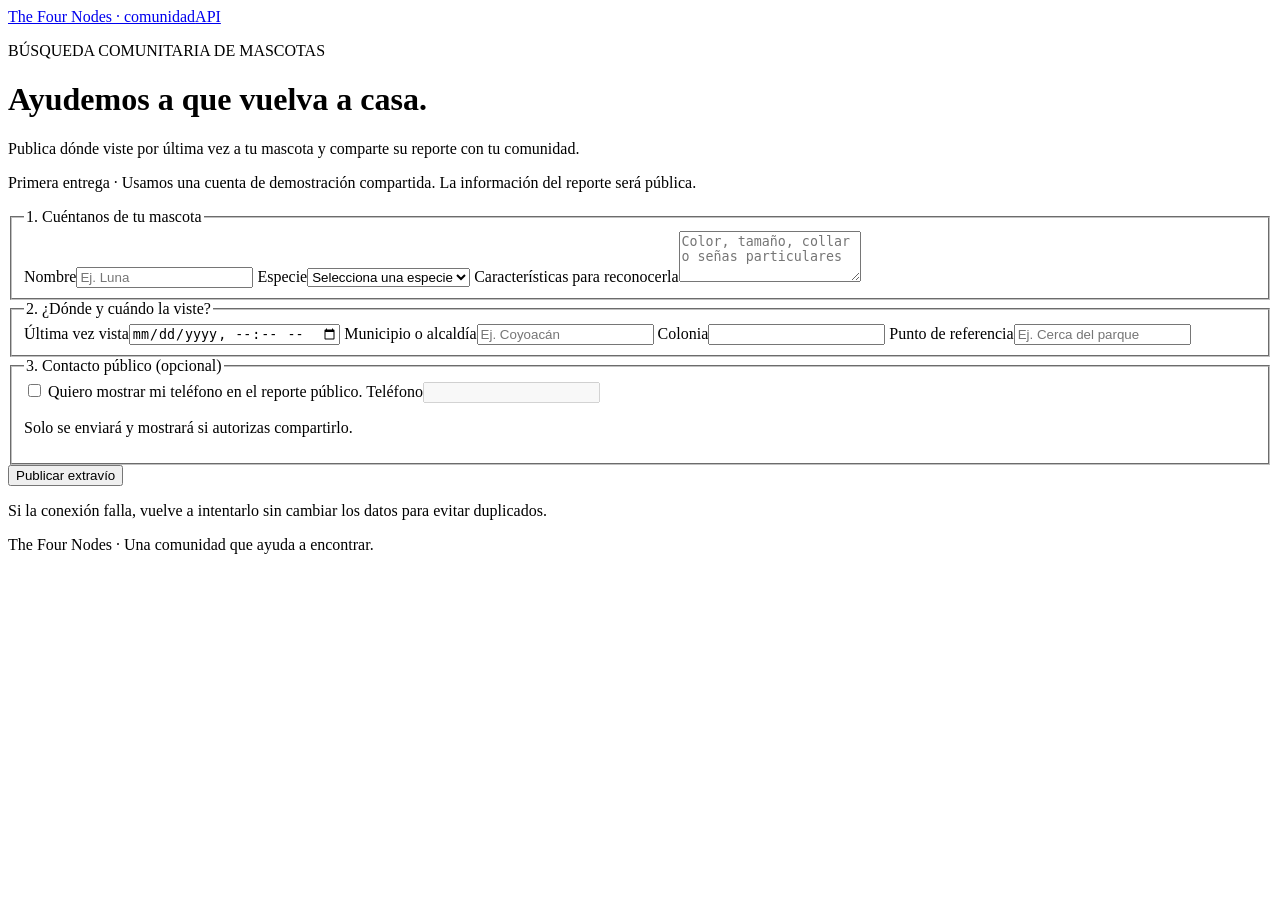
==== app/web/static/index.html @ 3b8acb7e "feat: implementar interfaz web de extravios de Amy" ====
﻿<!doctype html>
<html lang="es">
<head><meta charset="utf-8"><meta name="viewport" content="width=device-width, initial-scale=1"><title>Publicar extravío · The Four Nodes</title><link rel="stylesheet" href="/web/style.css"><script src="/web/app.js" defer></script></head>
<body><header><a href="/">The Four Nodes <span>· comunidad</span></a><a href="/docs">API</a></header>
<main><p class="eyebrow">BÚSQUEDA COMUNITARIA DE MASCOTAS</p><h1>Ayudemos a que vuelva a casa.</h1><p>Publica dónde viste por última vez a tu mascota y comparte su reporte con tu comunidad.</p>
<p class="notice">Primera entrega · Usamos una cuenta de demostración compartida. La información del reporte será pública.</p>
<form id="publish-form">
<fieldset><legend>1. Cuéntanos de tu mascota</legend>
<label>Nombre<input name="name" required maxlength="100" autocomplete="off" placeholder="Ej. Luna"></label>
<label>Especie<select name="species" required><option value="">Selecciona una especie</option><option>perro</option><option>gato</option><option>ave</option><option>otro</option></select></label>
<label class="wide">Características para reconocerla<textarea name="traits" required maxlength="500" rows="3" placeholder="Color, tamaño, collar o señas particulares"></textarea></label></fieldset>
<fieldset><legend>2. ¿Dónde y cuándo la viste?</legend>
<label>Última vez vista<input type="datetime-local" name="seen_at" required></label>
<label>Municipio o alcaldía<input name="municipality" required maxlength="120" placeholder="Ej. Coyoacán"></label>
<label>Colonia<input name="neighborhood" required maxlength="120"></label>
<label>Punto de referencia<input name="landmark" required maxlength="250" placeholder="Ej. Cerca del parque"></label></fieldset>
<fieldset><legend>3. Contacto público (opcional)</legend>
<label class="check wide"><input type="checkbox" name="show_phone"> Quiero mostrar mi teléfono en el reporte público.</label>
<label>Teléfono<input type="tel" name="public_phone" maxlength="32" autocomplete="tel" disabled></label>
<p>Solo se enviará y mostrará si autorizas compartirlo.</p></fieldset>
<div id="status" role="status" aria-live="polite" tabindex="-1"></div>
<button type="submit">Publicar extravío</button><p class="hint">Si la conexión falla, vuelve a intentarlo sin cambiar los datos para evitar duplicados.</p>
</form>
<section id="success" hidden aria-labelledby="success-title"><h2 id="success-title">Tu reporte está publicado</h2><p>Comparte este enlace para que más personas puedan ayudar.</p><a id="public-link"></a><p><button id="copy-link" type="button">Copiar enlace</button></p></section>
</main><footer>The Four Nodes · Una comunidad que ayuda a encontrar.</footer></body></html>
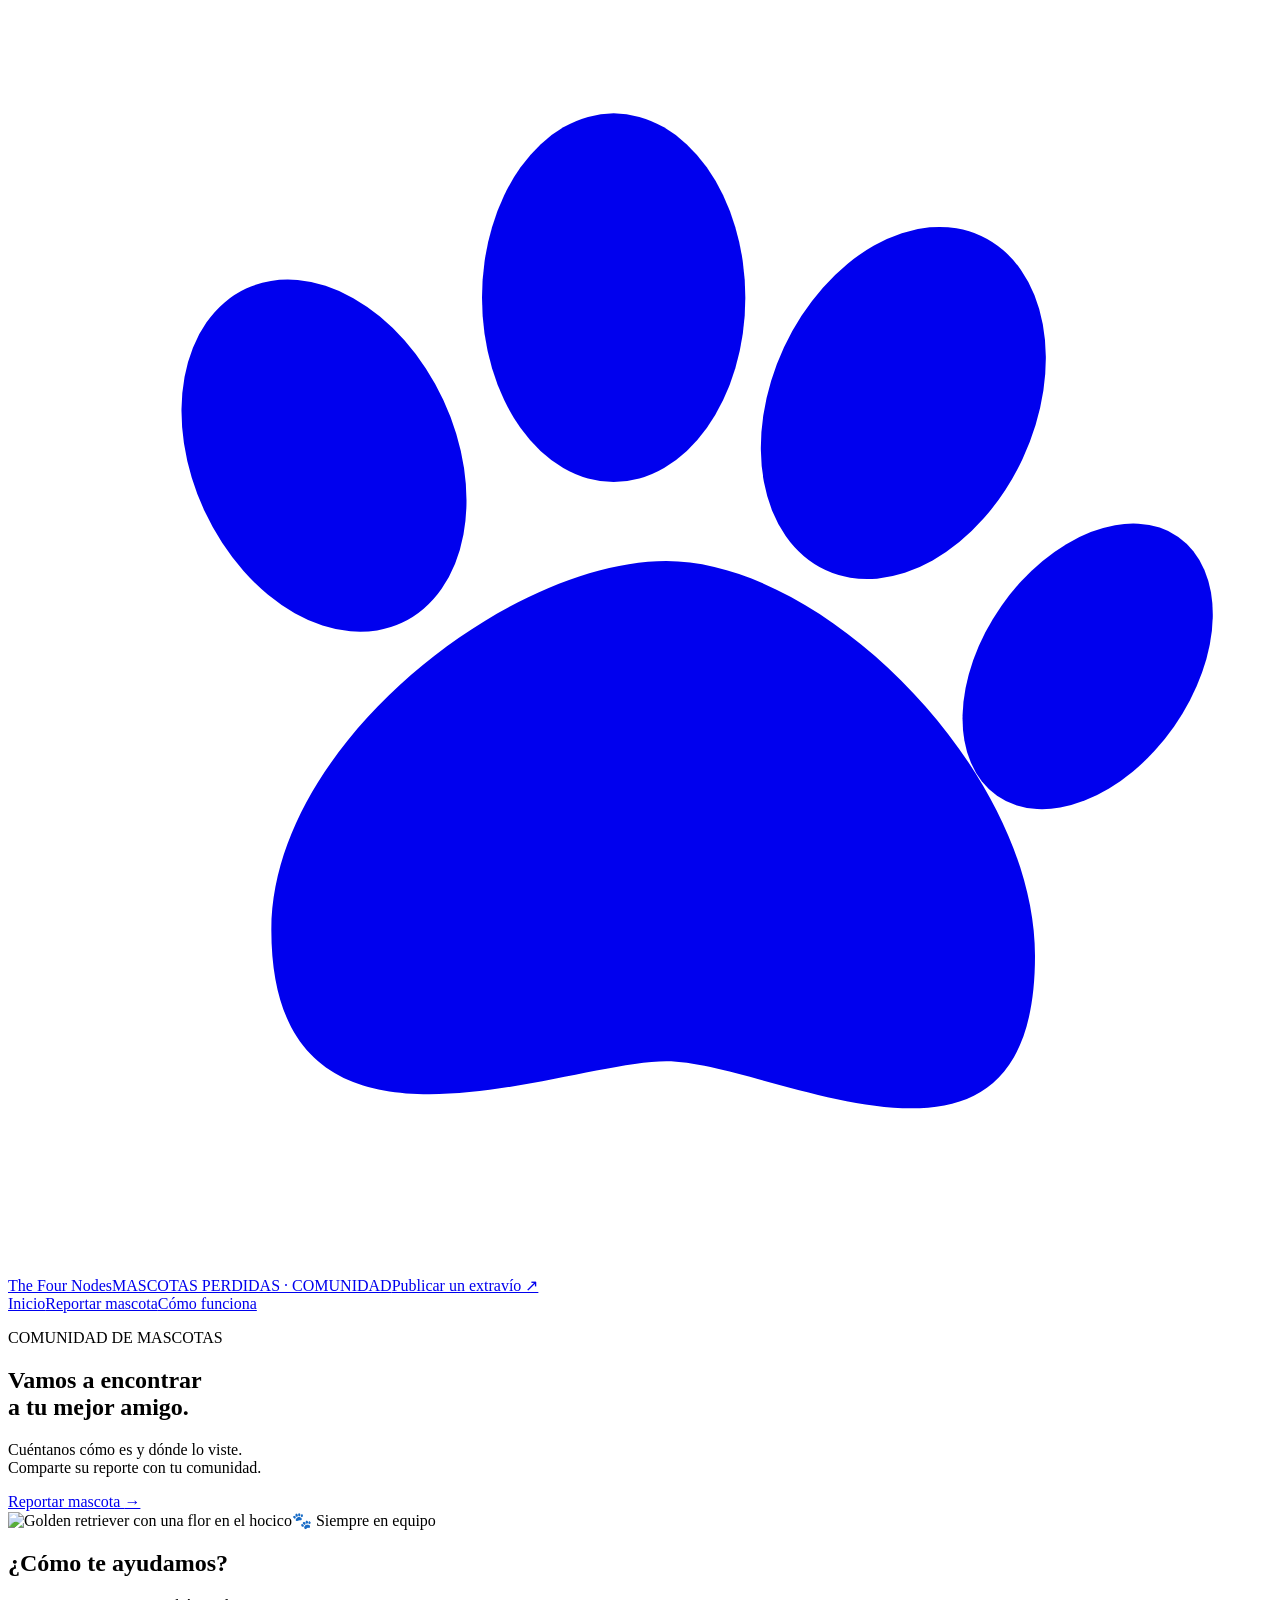
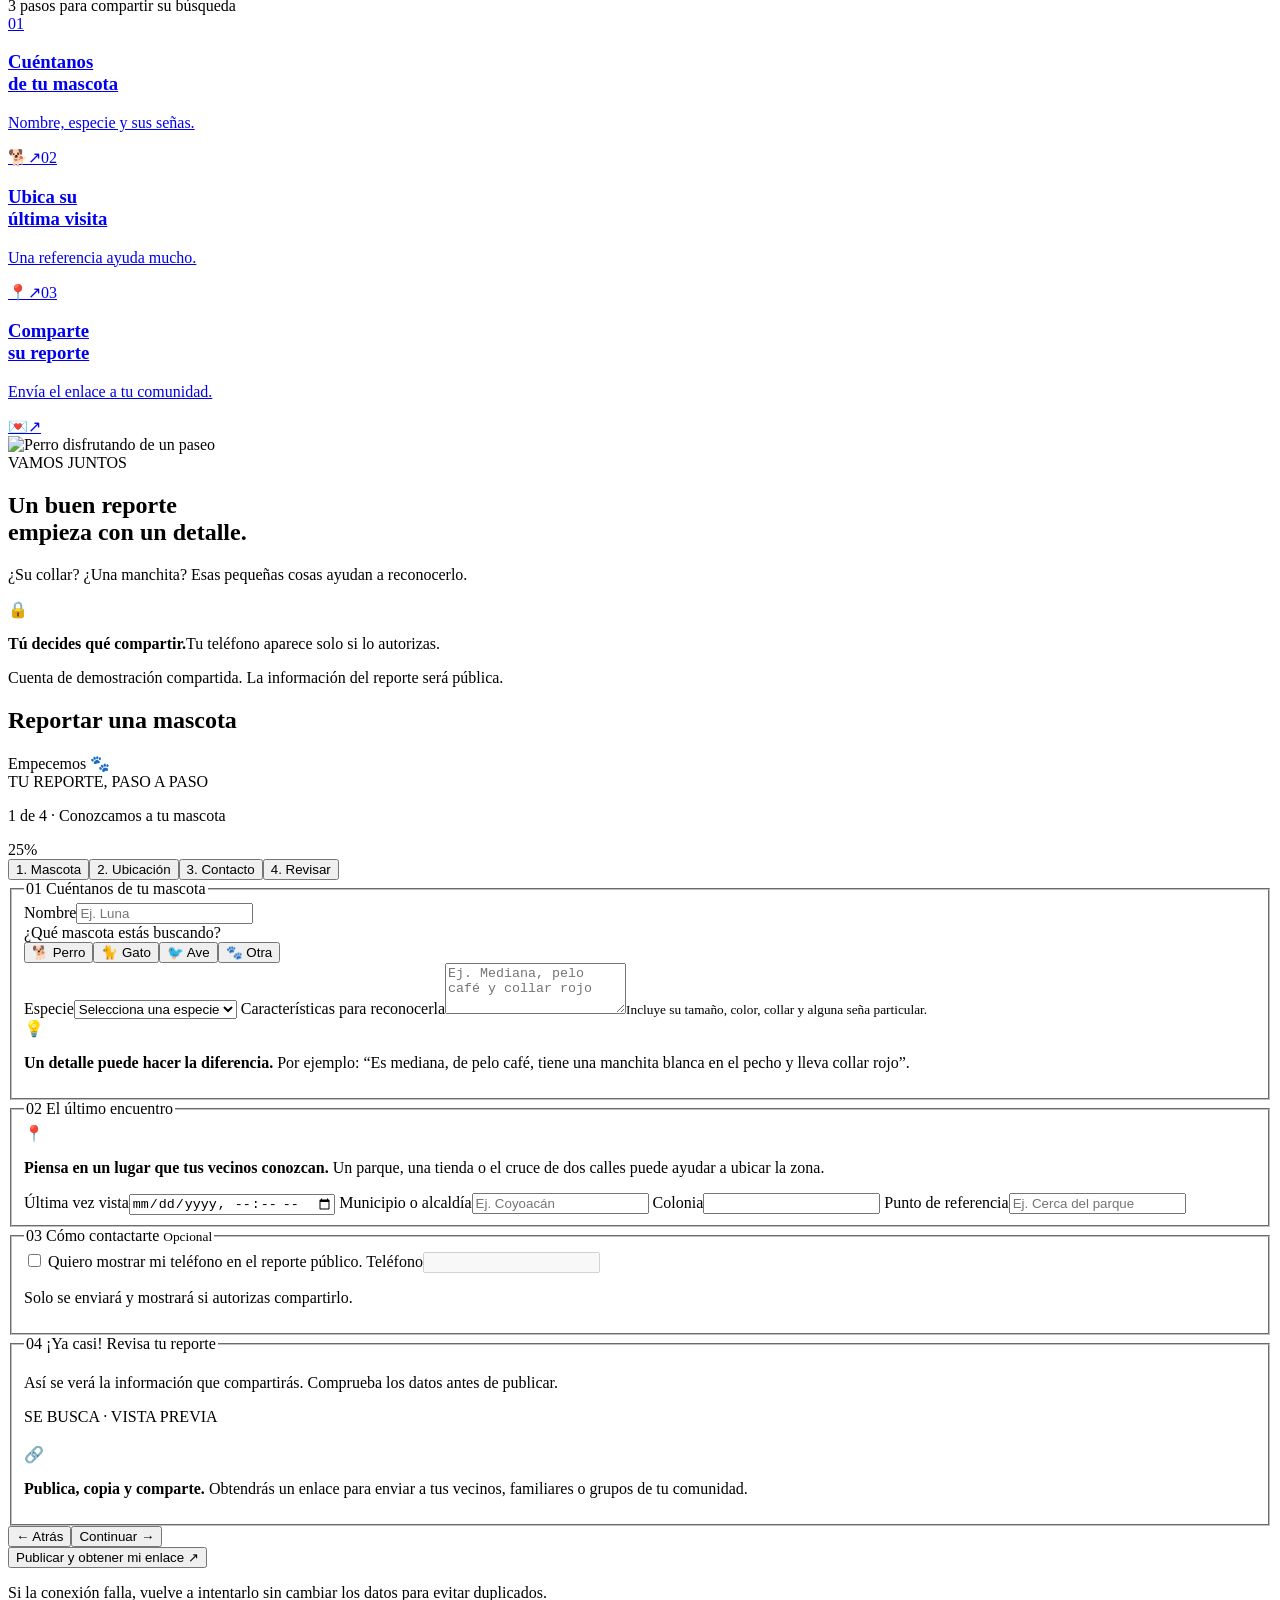
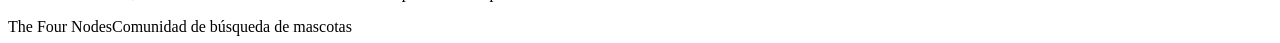
==== commit ada2524c: "feat: finalizar interfaz de Amy con reporte guiado y diseno movil" ====
--- a/app/web/static/index.html
+++ b/app/web/static/index.html
@@ -1,25 +1,23 @@
-﻿<!doctype html>
+<!doctype html>
 <html lang="es">
 <head><meta charset="utf-8"><meta name="viewport" content="width=device-width, initial-scale=1"><title>Publicar extravío · The Four Nodes</title><link rel="stylesheet" href="/web/style.css"><script src="/web/app.js" defer></script></head>
-<body><header><a href="/">The Four Nodes <span>· comunidad</span></a><a href="/docs">API</a></header>
-<main><p class="eyebrow">BÚSQUEDA COMUNITARIA DE MASCOTAS</p><h1>Ayudemos a que vuelva a casa.</h1><p>Publica dónde viste por última vez a tu mascota y comparte su reporte con tu comunidad.</p>
-<p class="notice">Primera entrega · Usamos una cuenta de demostración compartida. La información del reporte será pública.</p>
-<form id="publish-form">
-<fieldset><legend>1. Cuéntanos de tu mascota</legend>
+<body class="home"><header><a class="brand" href="/"><span class="brand-icon"><svg viewBox="0 0 48 48" fill="currentColor" aria-hidden="true"><ellipse cx="12" cy="17" rx="5" ry="7" transform="rotate(-25 12 17)"/><ellipse cx="23" cy="11" rx="5" ry="7"/><ellipse cx="34" cy="15" rx="5" ry="7" transform="rotate(25 34 15)"/><ellipse cx="41" cy="25" rx="4" ry="6" transform="rotate(35 41 25)"/><path d="M10 35c0-7 9-14 15-14s14 8 14 15c0 10-10 4-14 4S10 45 10 35Z"/></svg></span> The Four Nodes<span class="brand-caption">MASCOTAS PERDIDAS &middot; COMUNIDAD</span></a><a class="nav-link" href="#publish-form">Publicar un extrav&iacute;o &#8599;</a></header>
+<main><nav class="section-nav" aria-label="Secciones"><a class="active" href="#inicio">Inicio</a><a href="#publish-form">Reportar mascota</a><a href="#como-funciona">C&oacute;mo funciona</a></nav><section id="inicio" class="app-welcome"><div><p class="section-kicker">COMUNIDAD DE MASCOTAS</p><h1>Vamos a encontrar<br>a tu mejor amigo.</h1><p>Cu&eacute;ntanos c&oacute;mo es y d&oacute;nde lo viste. <br>Comparte su reporte con tu comunidad.</p><a class="primary-link" href="#publish-form">Reportar mascota <span aria-hidden="true">&#8594;</span></a></div><div class="welcome-photo"><img src="/web/photos/golden.jpg" alt="Golden retriever con una flor en el hocico" fetchpriority="high"><span class="photo-tag">&#128062; Siempre en equipo</span></div></section><section class="how-section" id="como-funciona"><div class="section-title"><h2>&iquest;C&oacute;mo te ayudamos?</h2><span>3 pasos para compartir su b&uacute;squeda</span></div><div class="program-cards"><a class="program yellow" href="#publish-form"><span class="program-number">01</span><h3>Cu&eacute;ntanos<br>de tu mascota</h3><p>Nombre, especie y sus se&ntilde;as.</p><span class="program-icon" aria-hidden="true">&#128021;</span><span class="program-arrow" aria-hidden="true">&#8599;</span></a><a class="program blue" href="#publish-form"><span class="program-number">02</span><h3>Ubica su<br>&uacute;ltima visita</h3><p>Una referencia ayuda mucho.</p><span class="program-icon" aria-hidden="true">&#128205;</span><span class="program-arrow" aria-hidden="true">&#8599;</span></a><a class="program coral" href="#publish-form"><span class="program-number">03</span><h3>Comparte<br>su reporte</h3><p>Env&iacute;a el enlace a tu comunidad.</p><span class="program-icon" aria-hidden="true">&#128140;</span><span class="program-arrow" aria-hidden="true">&#8599;</span></a></div></section><section class="form-layout"><aside class="form-intro"><div class="companion-card"><img src="/web/photos/dog.jpg" alt="Perro disfrutando de un paseo" loading="lazy"><div><span class="section-kicker">VAMOS JUNTOS</span><h2>Un buen reporte<br>empieza con un detalle.</h2><p>&iquest;Su collar? &iquest;Una manchita? Esas peque&ntilde;as cosas ayudan a reconocerlo.</p></div></div><div class="privacy-card"><span aria-hidden="true">&#128274;</span><p><strong>T&uacute; decides qu&eacute; compartir.</strong>Tu tel&eacute;fono aparece solo si lo autorizas.</p></div><p class="demo-note">Cuenta de demostraci&oacute;n compartida. La informaci&oacute;n del reporte ser&aacute; p&uacute;blica.</p></aside><div class="form-content"><div class="form-heading"><h2>Reportar una mascota</h2><span>Empecemos &#128062;</span></div><form id="publish-form"><div class="wizard-top"><div><span class="wizard-kicker">TU REPORTE, PASO A PASO</span><p id="step-caption" aria-live="polite">1 de 4 &middot; Conozcamos a tu mascota</p></div><span id="step-percent">25%</span></div><div class="progress-track" role="progressbar" aria-label="Avance del reporte" aria-valuemin="0" aria-valuemax="100" aria-valuenow="25"><span id="progress-fill"></span></div><nav class="wizard-tabs" aria-label="Pasos del reporte"><button type="button" data-go="0" aria-current="step">1. Mascota</button><button type="button" data-go="1">2. Ubicaci&oacute;n</button><button type="button" data-go="2">3. Contacto</button><button type="button" data-go="3">4. Revisar</button></nav>
+<fieldset class="wizard-panel"><legend><span class="step-number">01</span> Cu&eacute;ntanos de tu mascota</legend>
 <label>Nombre<input name="name" required maxlength="100" autocomplete="off" placeholder="Ej. Luna"></label>
-<label>Especie<select name="species" required><option value="">Selecciona una especie</option><option>perro</option><option>gato</option><option>ave</option><option>otro</option></select></label>
-<label class="wide">Características para reconocerla<textarea name="traits" required maxlength="500" rows="3" placeholder="Color, tamaño, collar o señas particulares"></textarea></label></fieldset>
-<fieldset><legend>2. ¿Dónde y cuándo la viste?</legend>
+<div class="species-picker wide"><span>&iquest;Qu&eacute; mascota est&aacute;s buscando?</span><div class="species-options"><button type="button" data-species="perro"><span>&#128021;</span> Perro</button><button type="button" data-species="gato"><span>&#128008;</span> Gato</button><button type="button" data-species="ave"><span>&#128038;</span> Ave</button><button type="button" data-species="otro"><span>&#128062;</span> Otra</button></div></div><label>Especie<select name="species" required><option value="">Selecciona una especie</option><option>perro</option><option>gato</option><option>ave</option><option>otro</option></select></label>
+<label class="wide">Características para reconocerla<textarea name="traits" required maxlength="500" rows="3" placeholder="Ej. Mediana, pelo caf&eacute; y collar rojo"></textarea><small>Incluye su tama&ntilde;o, color, collar y alguna se&ntilde;a particular.</small></label><div class="tip-card wide"><span>&#128161;</span><p><strong>Un detalle puede hacer la diferencia.</strong> Por ejemplo: &ldquo;Es mediana, de pelo caf&eacute;, tiene una manchita blanca en el pecho y lleva collar rojo&rdquo;.</p></div></fieldset>
+<fieldset class="wizard-panel"><legend><span class="step-number">02</span> El &uacute;ltimo encuentro</legend><div class="tip-card wide"><span>&#128205;</span><p><strong>Piensa en un lugar que tus vecinos conozcan.</strong> Un parque, una tienda o el cruce de dos calles puede ayudar a ubicar la zona.</p></div>
 <label>Última vez vista<input type="datetime-local" name="seen_at" required></label>
 <label>Municipio o alcaldía<input name="municipality" required maxlength="120" placeholder="Ej. Coyoacán"></label>
 <label>Colonia<input name="neighborhood" required maxlength="120"></label>
 <label>Punto de referencia<input name="landmark" required maxlength="250" placeholder="Ej. Cerca del parque"></label></fieldset>
-<fieldset><legend>3. Contacto público (opcional)</legend>
+<fieldset class="wizard-panel"><legend><span class="step-number">03</span> C&oacute;mo contactarte <small>Opcional</small></legend>
 <label class="check wide"><input type="checkbox" name="show_phone"> Quiero mostrar mi teléfono en el reporte público.</label>
 <label>Teléfono<input type="tel" name="public_phone" maxlength="32" autocomplete="tel" disabled></label>
 <p>Solo se enviará y mostrará si autorizas compartirlo.</p></fieldset>
-<div id="status" role="status" aria-live="polite" tabindex="-1"></div>
-<button type="submit">Publicar extravío</button><p class="hint">Si la conexión falla, vuelve a intentarlo sin cambiar los datos para evitar duplicados.</p>
+<fieldset class="wizard-panel review-panel"><legend><span class="step-number">04</span> &iexcl;Ya casi! Revisa tu reporte</legend><p class="wide review-intro">As&iacute; se ver&aacute; la informaci&oacute;n que compartir&aacute;s. Comprueba los datos antes de publicar.</p><div class="review-card wide"><span class="review-label">SE BUSCA &middot; VISTA PREVIA</span><h3 id="review-name"></h3><p id="review-traits"></p><dl id="review-details"></dl></div><div class="tip-card wide"><span>&#128279;</span><p><strong>Publica, copia y comparte.</strong> Obtendr&aacute;s un enlace para enviar a tus vecinos, familiares o grupos de tu comunidad.</p></div></fieldset><div class="wizard-actions"><button id="wizard-back" type="button">&#8592; Atr&aacute;s</button><button id="wizard-next" type="button">Continuar &#8594;</button></div><div id="status" role="status" aria-live="polite" tabindex="-1"></div>
+<button type="submit">Publicar y obtener mi enlace <span aria-hidden="true">&#8599;</span></button><p class="hint">Si la conexión falla, vuelve a intentarlo sin cambiar los datos para evitar duplicados.</p>
 </form>
 <section id="success" hidden aria-labelledby="success-title"><h2 id="success-title">Tu reporte está publicado</h2><p>Comparte este enlace para que más personas puedan ayudar.</p><a id="public-link"></a><p><button id="copy-link" type="button">Copiar enlace</button></p></section>
-</main><footer>The Four Nodes · Una comunidad que ayuda a encontrar.</footer></body></html>
+</div></section></main><footer><span>The Four Nodes</span><span>Comunidad de b&uacute;squeda de mascotas</span></footer></body></html>
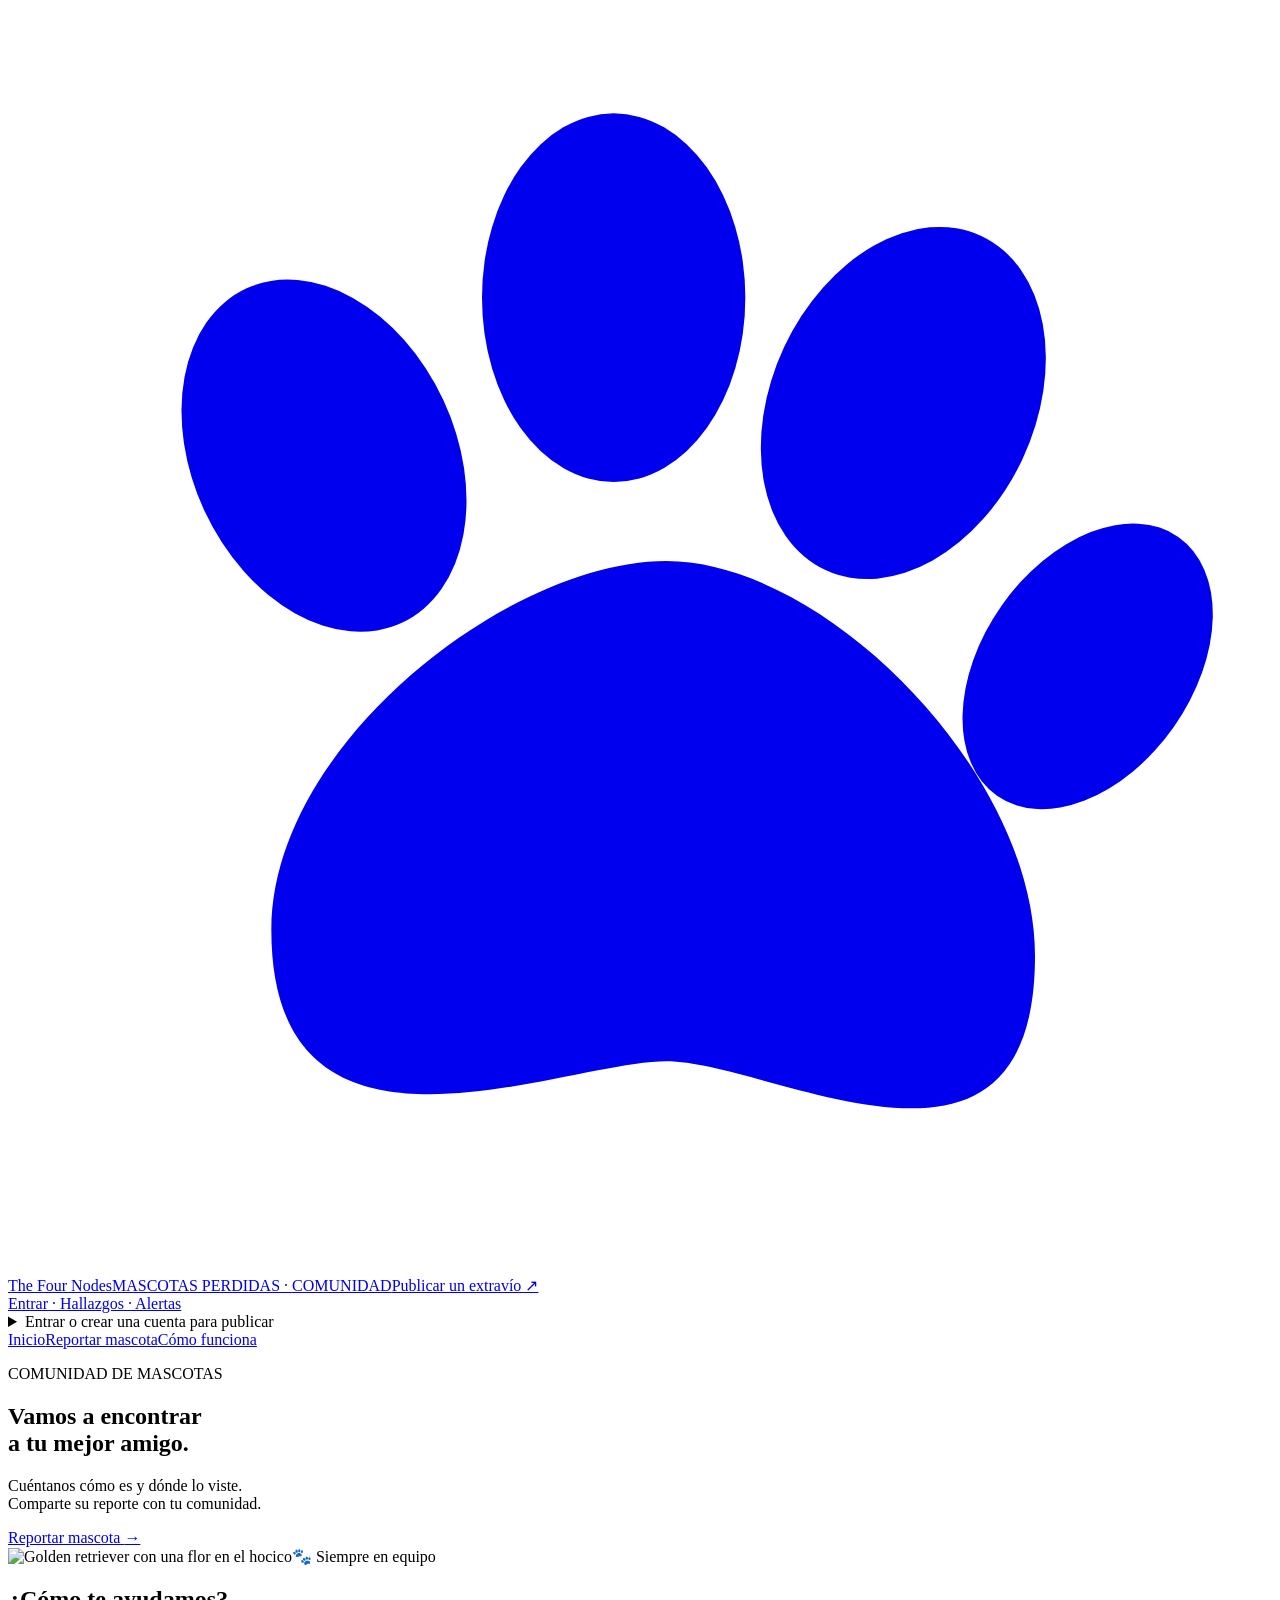
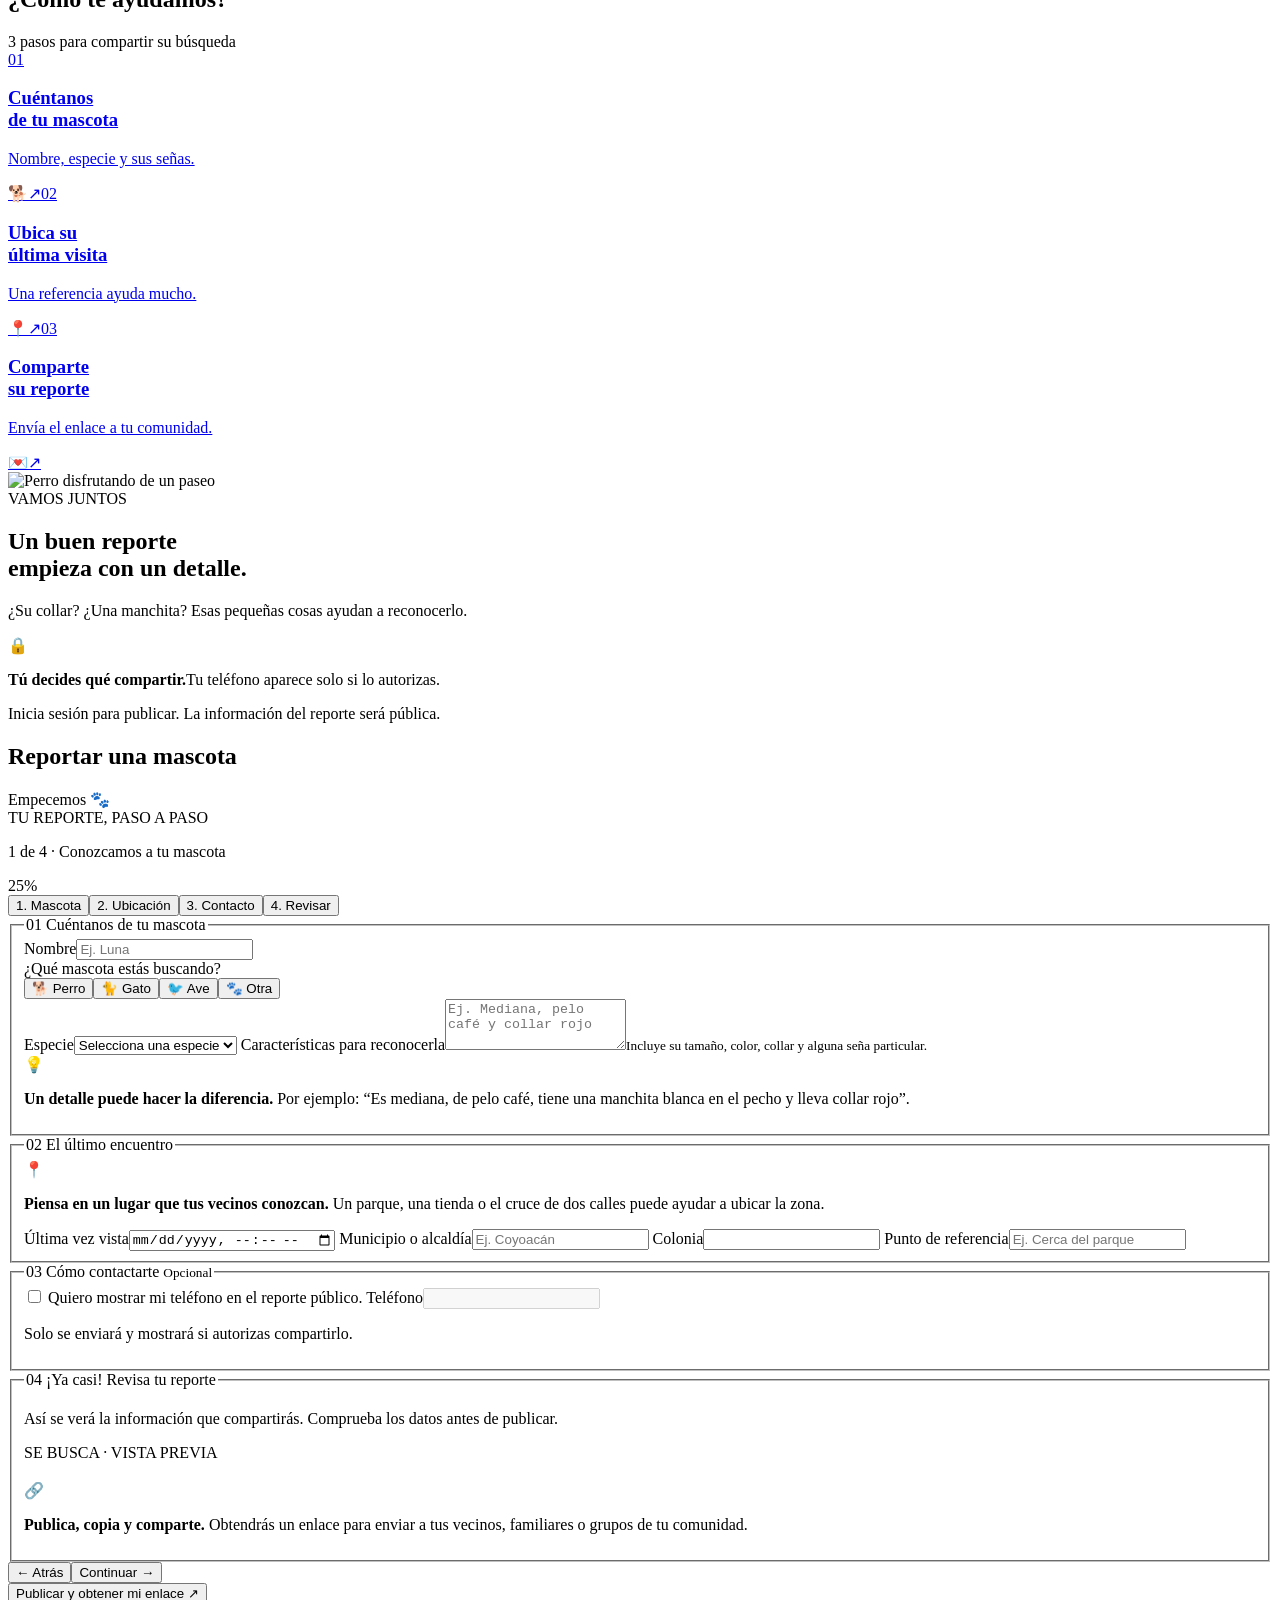
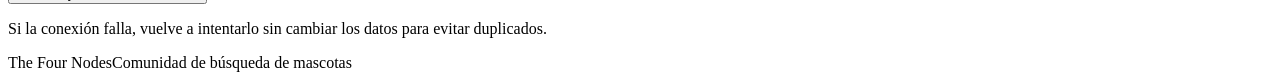
==== commit 65c1885e: "feat(web): completar interfaz distribuida de Amy con JWT y alertas" ====
--- a/app/web/static/index.html
+++ b/app/web/static/index.html
@@ -1,8 +1,8 @@
 <!doctype html>
 <html lang="es">
-<head><meta charset="utf-8"><meta name="viewport" content="width=device-width, initial-scale=1"><title>Publicar extravío · The Four Nodes</title><link rel="stylesheet" href="/web/style.css"><script src="/web/app.js" defer></script></head>
+<head><meta charset="utf-8"><meta name="viewport" content="width=device-width, initial-scale=1"><title>Publicar extravío · The Four Nodes</title><link rel="stylesheet" href="/web/style.css"><script src="/web/session.js" defer></script><script src="/web/app.js" defer></script></head>
 <body class="home"><header><a class="brand" href="/"><span class="brand-icon"><svg viewBox="0 0 48 48" fill="currentColor" aria-hidden="true"><ellipse cx="12" cy="17" rx="5" ry="7" transform="rotate(-25 12 17)"/><ellipse cx="23" cy="11" rx="5" ry="7"/><ellipse cx="34" cy="15" rx="5" ry="7" transform="rotate(25 34 15)"/><ellipse cx="41" cy="25" rx="4" ry="6" transform="rotate(35 41 25)"/><path d="M10 35c0-7 9-14 15-14s14 8 14 15c0 10-10 4-14 4S10 45 10 35Z"/></svg></span> The Four Nodes<span class="brand-caption">MASCOTAS PERDIDAS &middot; COMUNIDAD</span></a><a class="nav-link" href="#publish-form">Publicar un extrav&iacute;o &#8599;</a></header>
-<main><nav class="section-nav" aria-label="Secciones"><a class="active" href="#inicio">Inicio</a><a href="#publish-form">Reportar mascota</a><a href="#como-funciona">C&oacute;mo funciona</a></nav><section id="inicio" class="app-welcome"><div><p class="section-kicker">COMUNIDAD DE MASCOTAS</p><h1>Vamos a encontrar<br>a tu mejor amigo.</h1><p>Cu&eacute;ntanos c&oacute;mo es y d&oacute;nde lo viste. <br>Comparte su reporte con tu comunidad.</p><a class="primary-link" href="#publish-form">Reportar mascota <span aria-hidden="true">&#8594;</span></a></div><div class="welcome-photo"><img src="/web/photos/golden.jpg" alt="Golden retriever con una flor en el hocico" fetchpriority="high"><span class="photo-tag">&#128062; Siempre en equipo</span></div></section><section class="how-section" id="como-funciona"><div class="section-title"><h2>&iquest;C&oacute;mo te ayudamos?</h2><span>3 pasos para compartir su b&uacute;squeda</span></div><div class="program-cards"><a class="program yellow" href="#publish-form"><span class="program-number">01</span><h3>Cu&eacute;ntanos<br>de tu mascota</h3><p>Nombre, especie y sus se&ntilde;as.</p><span class="program-icon" aria-hidden="true">&#128021;</span><span class="program-arrow" aria-hidden="true">&#8599;</span></a><a class="program blue" href="#publish-form"><span class="program-number">02</span><h3>Ubica su<br>&uacute;ltima visita</h3><p>Una referencia ayuda mucho.</p><span class="program-icon" aria-hidden="true">&#128205;</span><span class="program-arrow" aria-hidden="true">&#8599;</span></a><a class="program coral" href="#publish-form"><span class="program-number">03</span><h3>Comparte<br>su reporte</h3><p>Env&iacute;a el enlace a tu comunidad.</p><span class="program-icon" aria-hidden="true">&#128140;</span><span class="program-arrow" aria-hidden="true">&#8599;</span></a></div></section><section class="form-layout"><aside class="form-intro"><div class="companion-card"><img src="/web/photos/dog.jpg" alt="Perro disfrutando de un paseo" loading="lazy"><div><span class="section-kicker">VAMOS JUNTOS</span><h2>Un buen reporte<br>empieza con un detalle.</h2><p>&iquest;Su collar? &iquest;Una manchita? Esas peque&ntilde;as cosas ayudan a reconocerlo.</p></div></div><div class="privacy-card"><span aria-hidden="true">&#128274;</span><p><strong>T&uacute; decides qu&eacute; compartir.</strong>Tu tel&eacute;fono aparece solo si lo autorizas.</p></div><p class="demo-note">Cuenta de demostraci&oacute;n compartida. La informaci&oacute;n del reporte ser&aacute; p&uacute;blica.</p></aside><div class="form-content"><div class="form-heading"><h2>Reportar una mascota</h2><span>Empecemos &#128062;</span></div><form id="publish-form"><div class="wizard-top"><div><span class="wizard-kicker">TU REPORTE, PASO A PASO</span><p id="step-caption" aria-live="polite">1 de 4 &middot; Conozcamos a tu mascota</p></div><span id="step-percent">25%</span></div><div class="progress-track" role="progressbar" aria-label="Avance del reporte" aria-valuemin="0" aria-valuemax="100" aria-valuenow="25"><span id="progress-fill"></span></div><nav class="wizard-tabs" aria-label="Pasos del reporte"><button type="button" data-go="0" aria-current="step">1. Mascota</button><button type="button" data-go="1">2. Ubicaci&oacute;n</button><button type="button" data-go="2">3. Contacto</button><button type="button" data-go="3">4. Revisar</button></nav>
+<main><nav class="section-nav" aria-label="Cuenta y comunidad"><a href="/comunidad">Entrar &middot; Hallazgos &middot; Alertas</a><span id="session-state"></span><button id="logout" type="button" hidden>Cerrar sesi&oacute;n</button></nav><details class="inline-account"><summary>Entrar o crear una cuenta para publicar</summary><form id="account-form"><label>Correo<input name="email" type="email" autocomplete="username" maxlength="254" required></label><label>Contrase&ntilde;a<input name="password" type="password" autocomplete="current-password" minlength="8" maxlength="1024" required></label><button type="submit" value="login">Entrar</button><button type="submit" value="register">Crear cuenta</button></form><p id="account-status" role="status" aria-live="polite"></p></details><nav class="section-nav" aria-label="Secciones"><a class="active" href="#inicio">Inicio</a><a href="#publish-form">Reportar mascota</a><a href="#como-funciona">C&oacute;mo funciona</a></nav><section id="inicio" class="app-welcome"><div><p class="section-kicker">COMUNIDAD DE MASCOTAS</p><h1>Vamos a encontrar<br>a tu mejor amigo.</h1><p>Cu&eacute;ntanos c&oacute;mo es y d&oacute;nde lo viste. <br>Comparte su reporte con tu comunidad.</p><a class="primary-link" href="#publish-form">Reportar mascota <span aria-hidden="true">&#8594;</span></a></div><div class="welcome-photo"><img src="/web/photos/golden.jpg" alt="Golden retriever con una flor en el hocico" fetchpriority="high"><span class="photo-tag">&#128062; Siempre en equipo</span></div></section><section class="how-section" id="como-funciona"><div class="section-title"><h2>&iquest;C&oacute;mo te ayudamos?</h2><span>3 pasos para compartir su b&uacute;squeda</span></div><div class="program-cards"><a class="program yellow" href="#publish-form"><span class="program-number">01</span><h3>Cu&eacute;ntanos<br>de tu mascota</h3><p>Nombre, especie y sus se&ntilde;as.</p><span class="program-icon" aria-hidden="true">&#128021;</span><span class="program-arrow" aria-hidden="true">&#8599;</span></a><a class="program blue" href="#publish-form"><span class="program-number">02</span><h3>Ubica su<br>&uacute;ltima visita</h3><p>Una referencia ayuda mucho.</p><span class="program-icon" aria-hidden="true">&#128205;</span><span class="program-arrow" aria-hidden="true">&#8599;</span></a><a class="program coral" href="#publish-form"><span class="program-number">03</span><h3>Comparte<br>su reporte</h3><p>Env&iacute;a el enlace a tu comunidad.</p><span class="program-icon" aria-hidden="true">&#128140;</span><span class="program-arrow" aria-hidden="true">&#8599;</span></a></div></section><section class="form-layout"><aside class="form-intro"><div class="companion-card"><img src="/web/photos/dog.jpg" alt="Perro disfrutando de un paseo" loading="lazy"><div><span class="section-kicker">VAMOS JUNTOS</span><h2>Un buen reporte<br>empieza con un detalle.</h2><p>&iquest;Su collar? &iquest;Una manchita? Esas peque&ntilde;as cosas ayudan a reconocerlo.</p></div></div><div class="privacy-card"><span aria-hidden="true">&#128274;</span><p><strong>T&uacute; decides qu&eacute; compartir.</strong>Tu tel&eacute;fono aparece solo si lo autorizas.</p></div><p class="demo-note">Inicia sesi&oacute;n para publicar. La informaci&oacute;n del reporte ser&aacute; p&uacute;blica.</p></aside><div class="form-content"><div class="form-heading"><h2>Reportar una mascota</h2><span>Empecemos &#128062;</span></div><form id="publish-form"><div class="wizard-top"><div><span class="wizard-kicker">TU REPORTE, PASO A PASO</span><p id="step-caption" aria-live="polite">1 de 4 &middot; Conozcamos a tu mascota</p></div><span id="step-percent">25%</span></div><div class="progress-track" role="progressbar" aria-label="Avance del reporte" aria-valuemin="0" aria-valuemax="100" aria-valuenow="25"><span id="progress-fill"></span></div><nav class="wizard-tabs" aria-label="Pasos del reporte"><button type="button" data-go="0" aria-current="step">1. Mascota</button><button type="button" data-go="1">2. Ubicaci&oacute;n</button><button type="button" data-go="2">3. Contacto</button><button type="button" data-go="3">4. Revisar</button></nav>
 <fieldset class="wizard-panel"><legend><span class="step-number">01</span> Cu&eacute;ntanos de tu mascota</legend>
 <label>Nombre<input name="name" required maxlength="100" autocomplete="off" placeholder="Ej. Luna"></label>
 <div class="species-picker wide"><span>&iquest;Qu&eacute; mascota est&aacute;s buscando?</span><div class="species-options"><button type="button" data-species="perro"><span>&#128021;</span> Perro</button><button type="button" data-species="gato"><span>&#128008;</span> Gato</button><button type="button" data-species="ave"><span>&#128038;</span> Ave</button><button type="button" data-species="otro"><span>&#128062;</span> Otra</button></div></div><label>Especie<select name="species" required><option value="">Selecciona una especie</option><option>perro</option><option>gato</option><option>ave</option><option>otro</option></select></label>
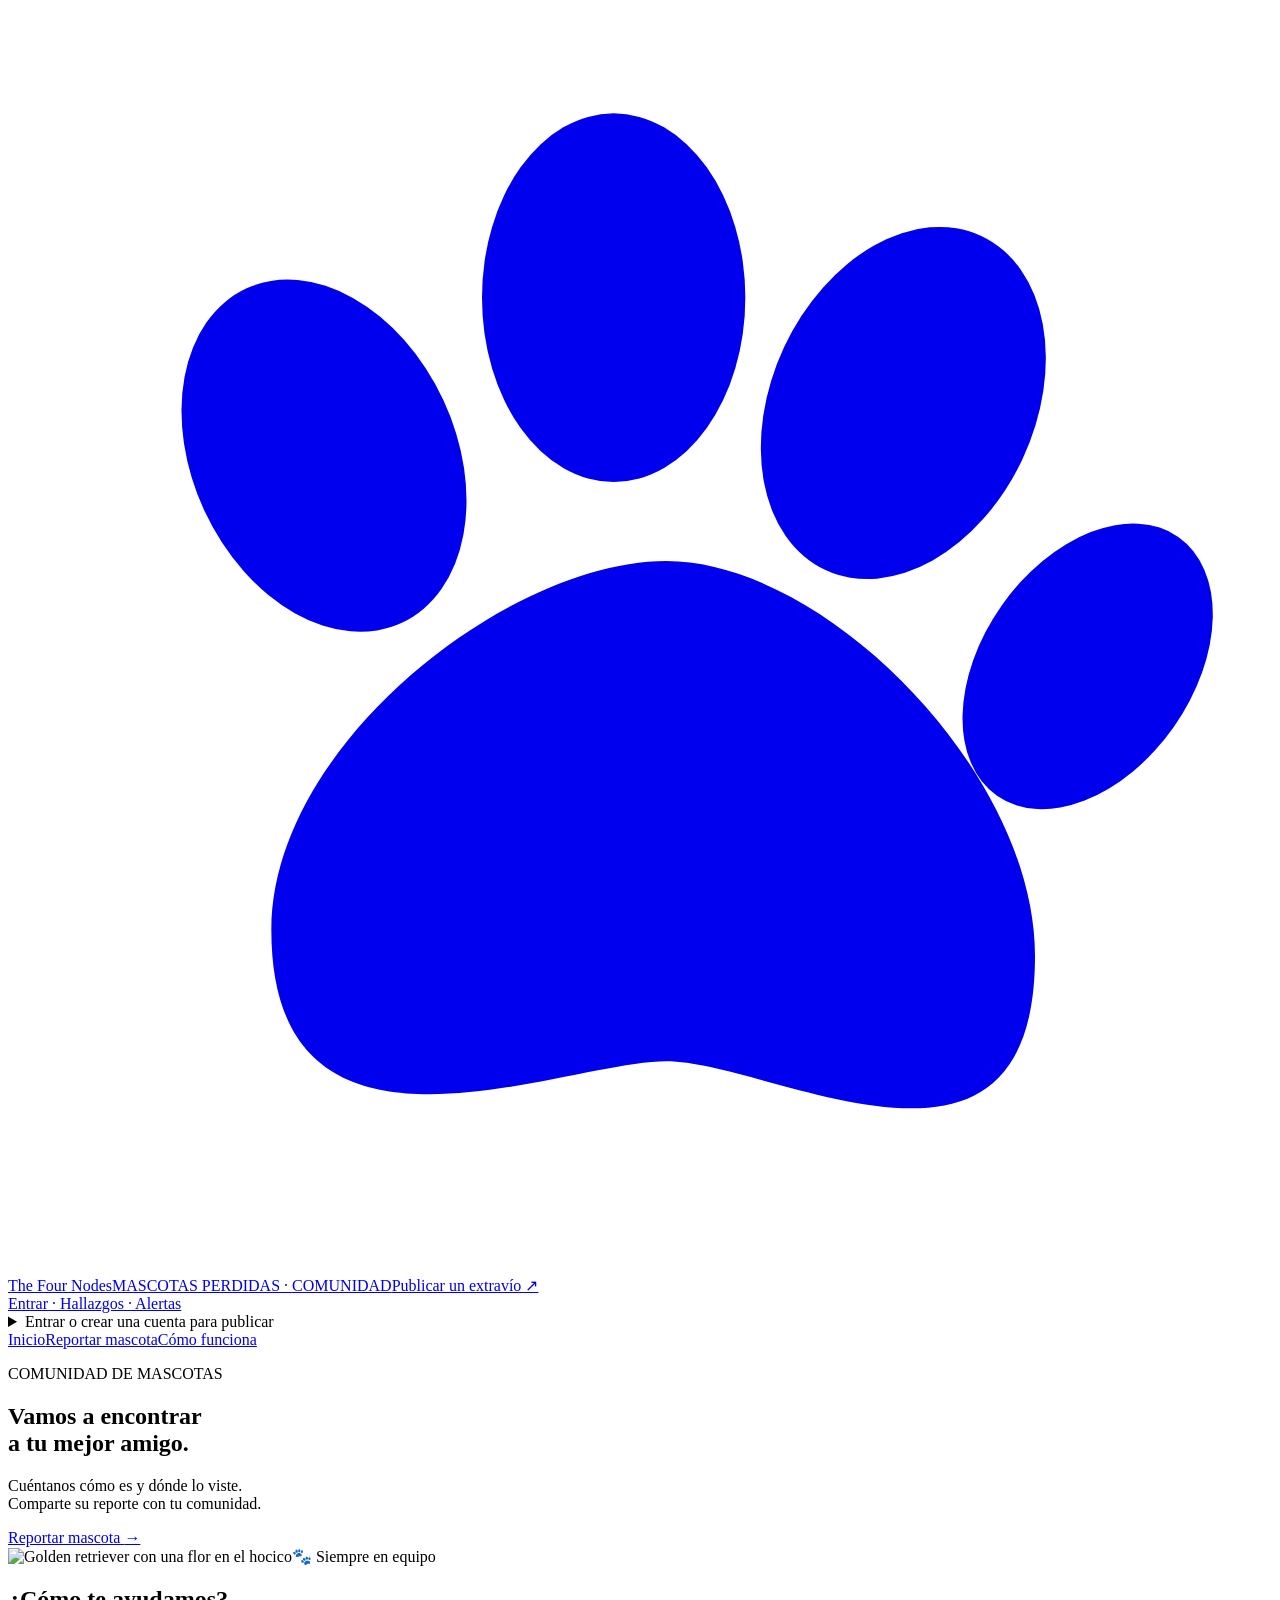
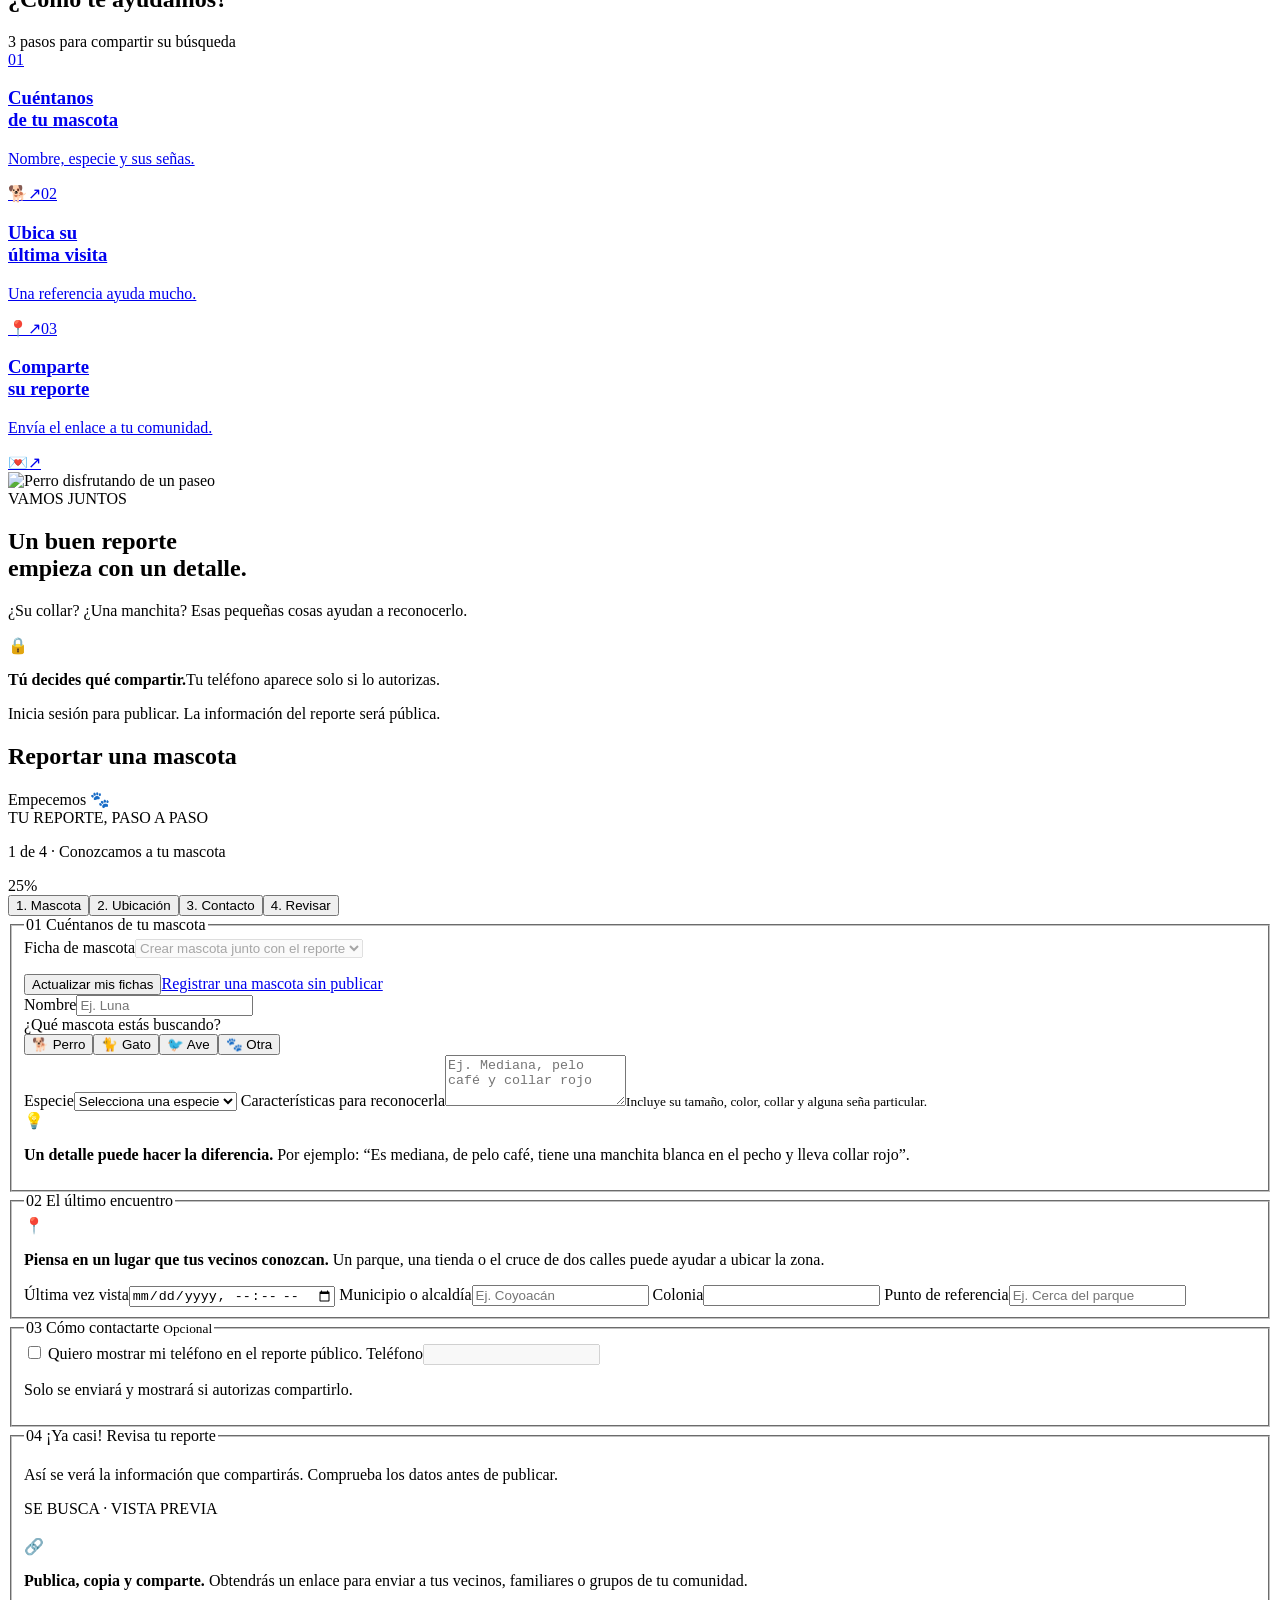
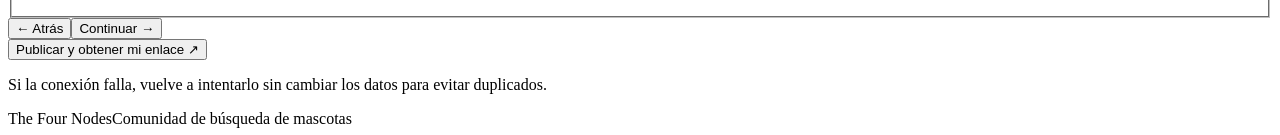
==== commit e9b94546: "feat(web): cerrar rubrica con fichas reutilizables demo y pitch" ====
--- a/app/web/static/index.html
+++ b/app/web/static/index.html
@@ -1,9 +1,10 @@
 <!doctype html>
 <html lang="es">
-<head><meta charset="utf-8"><meta name="viewport" content="width=device-width, initial-scale=1"><title>Publicar extravío · The Four Nodes</title><link rel="stylesheet" href="/web/style.css"><script src="/web/session.js" defer></script><script src="/web/app.js" defer></script></head>
+<head><meta charset="utf-8"><meta name="viewport" content="width=device-width, initial-scale=1"><title>Publicar extravío · The Four Nodes</title><link rel="stylesheet" href="/web/style.css"><script src="/web/session.js" defer></script><script src="/web/app.js" defer></script><script src="/web/pets.js" defer></script></head>
 <body class="home"><header><a class="brand" href="/"><span class="brand-icon"><svg viewBox="0 0 48 48" fill="currentColor" aria-hidden="true"><ellipse cx="12" cy="17" rx="5" ry="7" transform="rotate(-25 12 17)"/><ellipse cx="23" cy="11" rx="5" ry="7"/><ellipse cx="34" cy="15" rx="5" ry="7" transform="rotate(25 34 15)"/><ellipse cx="41" cy="25" rx="4" ry="6" transform="rotate(35 41 25)"/><path d="M10 35c0-7 9-14 15-14s14 8 14 15c0 10-10 4-14 4S10 45 10 35Z"/></svg></span> The Four Nodes<span class="brand-caption">MASCOTAS PERDIDAS &middot; COMUNIDAD</span></a><a class="nav-link" href="#publish-form">Publicar un extrav&iacute;o &#8599;</a></header>
 <main><nav class="section-nav" aria-label="Cuenta y comunidad"><a href="/comunidad">Entrar &middot; Hallazgos &middot; Alertas</a><span id="session-state"></span><button id="logout" type="button" hidden>Cerrar sesi&oacute;n</button></nav><details class="inline-account"><summary>Entrar o crear una cuenta para publicar</summary><form id="account-form"><label>Correo<input name="email" type="email" autocomplete="username" maxlength="254" required></label><label>Contrase&ntilde;a<input name="password" type="password" autocomplete="current-password" minlength="8" maxlength="1024" required></label><button type="submit" value="login">Entrar</button><button type="submit" value="register">Crear cuenta</button></form><p id="account-status" role="status" aria-live="polite"></p></details><nav class="section-nav" aria-label="Secciones"><a class="active" href="#inicio">Inicio</a><a href="#publish-form">Reportar mascota</a><a href="#como-funciona">C&oacute;mo funciona</a></nav><section id="inicio" class="app-welcome"><div><p class="section-kicker">COMUNIDAD DE MASCOTAS</p><h1>Vamos a encontrar<br>a tu mejor amigo.</h1><p>Cu&eacute;ntanos c&oacute;mo es y d&oacute;nde lo viste. <br>Comparte su reporte con tu comunidad.</p><a class="primary-link" href="#publish-form">Reportar mascota <span aria-hidden="true">&#8594;</span></a></div><div class="welcome-photo"><img src="/web/photos/golden.jpg" alt="Golden retriever con una flor en el hocico" fetchpriority="high"><span class="photo-tag">&#128062; Siempre en equipo</span></div></section><section class="how-section" id="como-funciona"><div class="section-title"><h2>&iquest;C&oacute;mo te ayudamos?</h2><span>3 pasos para compartir su b&uacute;squeda</span></div><div class="program-cards"><a class="program yellow" href="#publish-form"><span class="program-number">01</span><h3>Cu&eacute;ntanos<br>de tu mascota</h3><p>Nombre, especie y sus se&ntilde;as.</p><span class="program-icon" aria-hidden="true">&#128021;</span><span class="program-arrow" aria-hidden="true">&#8599;</span></a><a class="program blue" href="#publish-form"><span class="program-number">02</span><h3>Ubica su<br>&uacute;ltima visita</h3><p>Una referencia ayuda mucho.</p><span class="program-icon" aria-hidden="true">&#128205;</span><span class="program-arrow" aria-hidden="true">&#8599;</span></a><a class="program coral" href="#publish-form"><span class="program-number">03</span><h3>Comparte<br>su reporte</h3><p>Env&iacute;a el enlace a tu comunidad.</p><span class="program-icon" aria-hidden="true">&#128140;</span><span class="program-arrow" aria-hidden="true">&#8599;</span></a></div></section><section class="form-layout"><aside class="form-intro"><div class="companion-card"><img src="/web/photos/dog.jpg" alt="Perro disfrutando de un paseo" loading="lazy"><div><span class="section-kicker">VAMOS JUNTOS</span><h2>Un buen reporte<br>empieza con un detalle.</h2><p>&iquest;Su collar? &iquest;Una manchita? Esas peque&ntilde;as cosas ayudan a reconocerlo.</p></div></div><div class="privacy-card"><span aria-hidden="true">&#128274;</span><p><strong>T&uacute; decides qu&eacute; compartir.</strong>Tu tel&eacute;fono aparece solo si lo autorizas.</p></div><p class="demo-note">Inicia sesi&oacute;n para publicar. La informaci&oacute;n del reporte ser&aacute; p&uacute;blica.</p></aside><div class="form-content"><div class="form-heading"><h2>Reportar una mascota</h2><span>Empecemos &#128062;</span></div><form id="publish-form"><div class="wizard-top"><div><span class="wizard-kicker">TU REPORTE, PASO A PASO</span><p id="step-caption" aria-live="polite">1 de 4 &middot; Conozcamos a tu mascota</p></div><span id="step-percent">25%</span></div><div class="progress-track" role="progressbar" aria-label="Avance del reporte" aria-valuemin="0" aria-valuemax="100" aria-valuenow="25"><span id="progress-fill"></span></div><nav class="wizard-tabs" aria-label="Pasos del reporte"><button type="button" data-go="0" aria-current="step">1. Mascota</button><button type="button" data-go="1">2. Ubicaci&oacute;n</button><button type="button" data-go="2">3. Contacto</button><button type="button" data-go="3">4. Revisar</button></nav>
 <fieldset class="wizard-panel"><legend><span class="step-number">01</span> Cu&eacute;ntanos de tu mascota</legend>
+<div class="wide saved-pets"><label>Ficha de mascota<select id="saved-pet" name="pet_id" disabled><option value="">Crear mascota junto con el reporte</option></select></label><p id="pets-status" role="status" aria-live="polite"></p><button id="refresh-pets" type="button">Actualizar mis fichas</button><a href="/comunidad#pets">Registrar una mascota sin publicar</a></div>
 <label>Nombre<input name="name" required maxlength="100" autocomplete="off" placeholder="Ej. Luna"></label>
 <div class="species-picker wide"><span>&iquest;Qu&eacute; mascota est&aacute;s buscando?</span><div class="species-options"><button type="button" data-species="perro"><span>&#128021;</span> Perro</button><button type="button" data-species="gato"><span>&#128008;</span> Gato</button><button type="button" data-species="ave"><span>&#128038;</span> Ave</button><button type="button" data-species="otro"><span>&#128062;</span> Otra</button></div></div><label>Especie<select name="species" required><option value="">Selecciona una especie</option><option>perro</option><option>gato</option><option>ave</option><option>otro</option></select></label>
 <label class="wide">Características para reconocerla<textarea name="traits" required maxlength="500" rows="3" placeholder="Ej. Mediana, pelo caf&eacute; y collar rojo"></textarea><small>Incluye su tama&ntilde;o, color, collar y alguna se&ntilde;a particular.</small></label><div class="tip-card wide"><span>&#128161;</span><p><strong>Un detalle puede hacer la diferencia.</strong> Por ejemplo: &ldquo;Es mediana, de pelo caf&eacute;, tiene una manchita blanca en el pecho y lleva collar rojo&rdquo;.</p></div></fieldset>
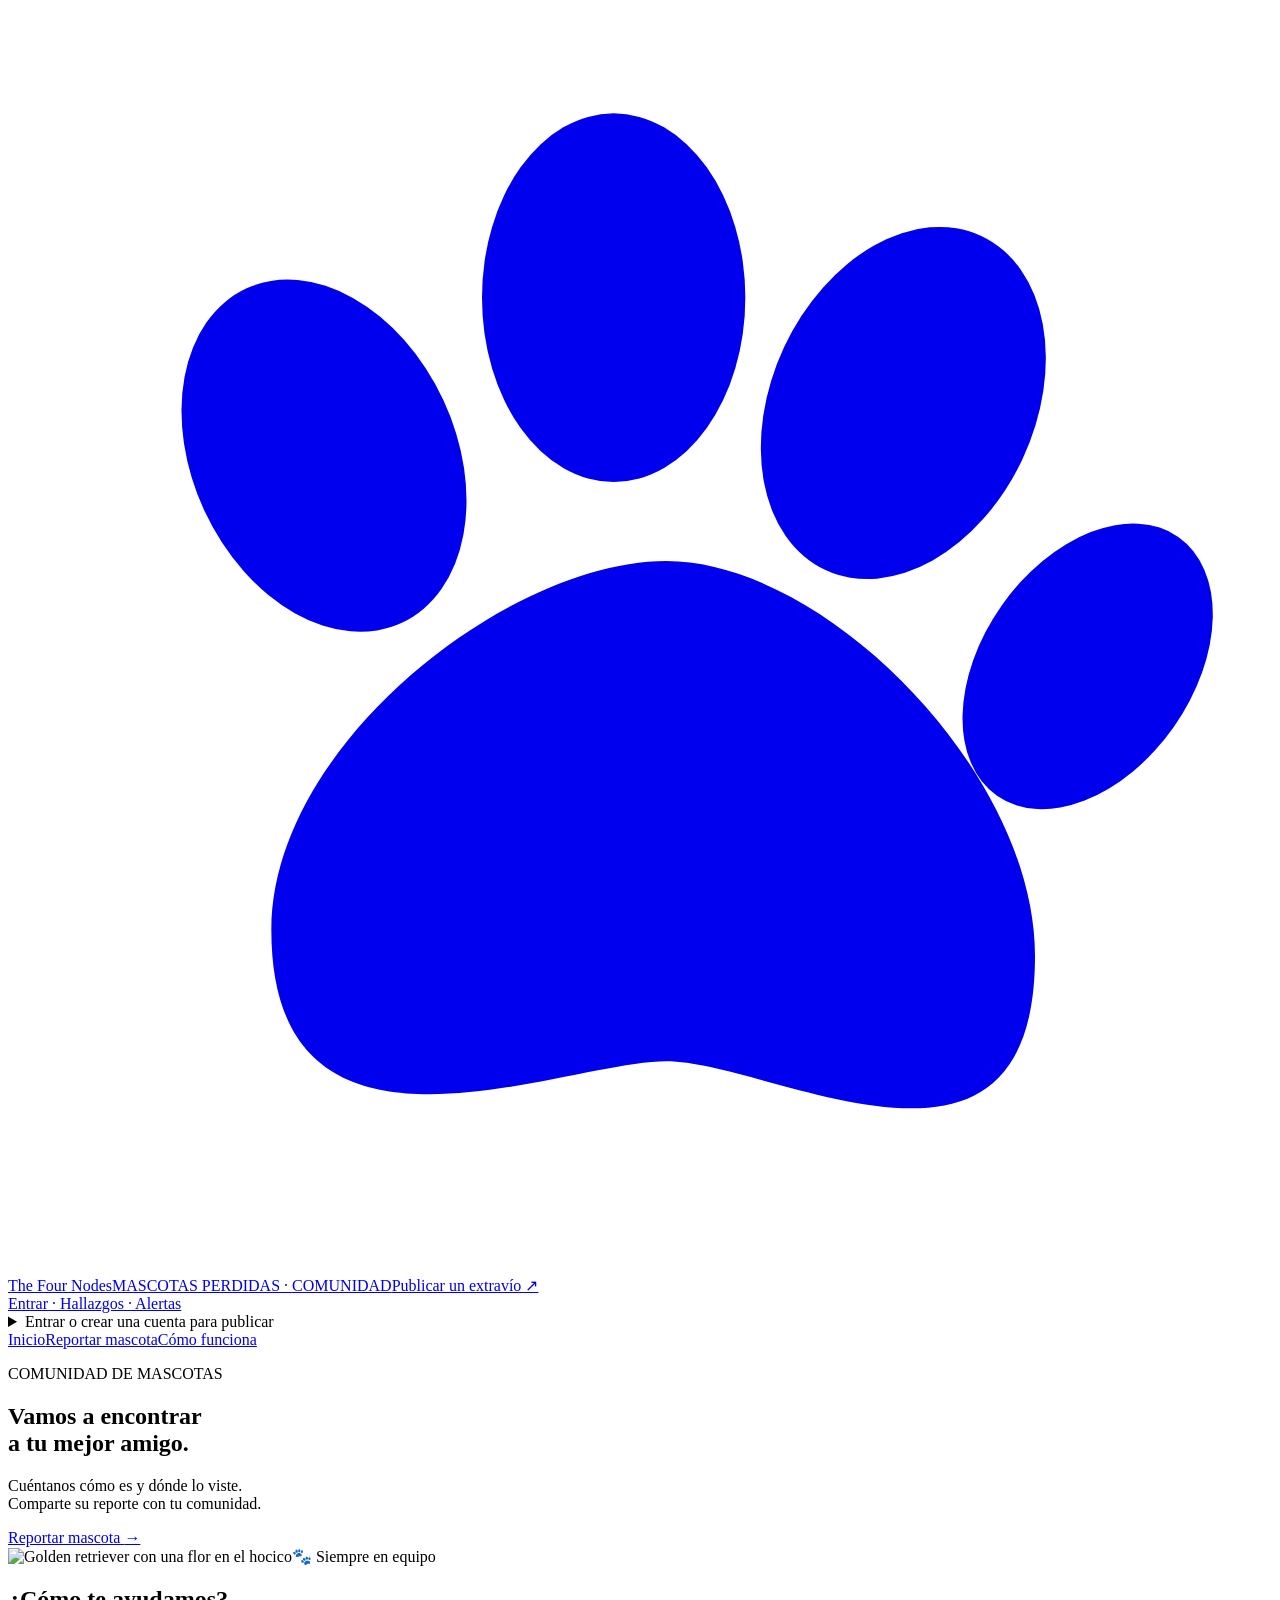
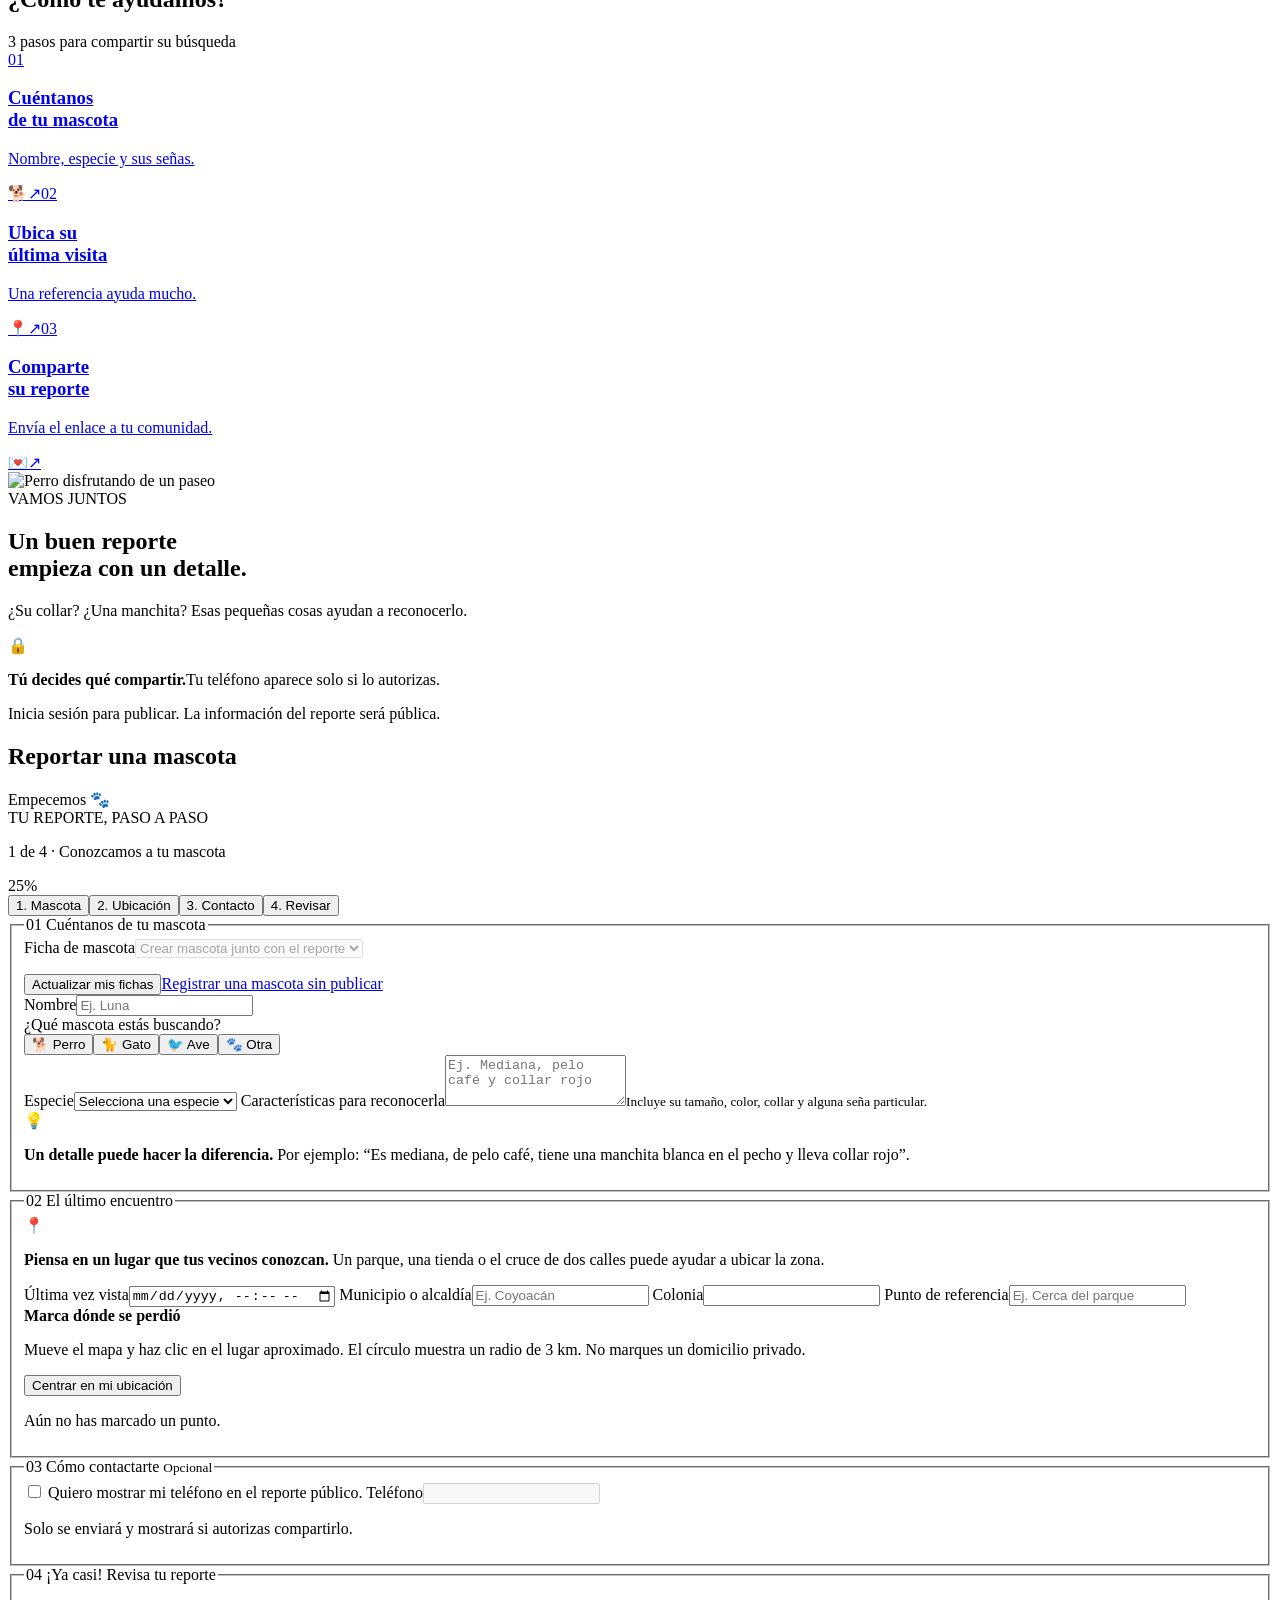
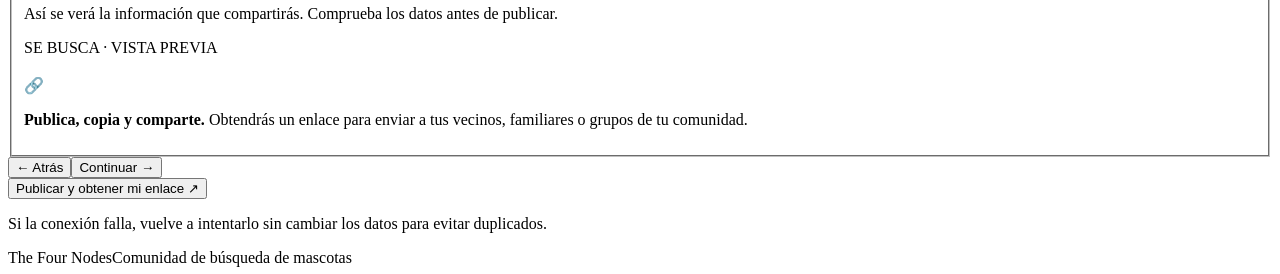
==== commit a53f25e3: "Agregar mapa de ubicación aproximada a reportes" ====
--- a/app/web/static/index.html
+++ b/app/web/static/index.html
@@ -1,6 +1,6 @@
 <!doctype html>
 <html lang="es">
-<head><meta charset="utf-8"><meta name="viewport" content="width=device-width, initial-scale=1"><title>Publicar extravío · The Four Nodes</title><link rel="stylesheet" href="/web/style.css"><script src="/web/session.js" defer></script><script src="/web/app.js" defer></script><script src="/web/pets.js" defer></script></head>
+<head><meta charset="utf-8"><meta name="viewport" content="width=device-width, initial-scale=1"><title>Publicar extravío · The Four Nodes</title><link rel="stylesheet" href="/web/vendor/leaflet/leaflet.css"><link rel="stylesheet" href="/web/style.css"><script src="/web/session.js" defer></script><script src="/web/app.js" defer></script><script src="/web/pets.js" defer></script><script src="/web/vendor/leaflet/leaflet.js" defer></script><script src="/web/map.js" defer></script></head>
 <body class="home"><header><a class="brand" href="/"><span class="brand-icon"><svg viewBox="0 0 48 48" fill="currentColor" aria-hidden="true"><ellipse cx="12" cy="17" rx="5" ry="7" transform="rotate(-25 12 17)"/><ellipse cx="23" cy="11" rx="5" ry="7"/><ellipse cx="34" cy="15" rx="5" ry="7" transform="rotate(25 34 15)"/><ellipse cx="41" cy="25" rx="4" ry="6" transform="rotate(35 41 25)"/><path d="M10 35c0-7 9-14 15-14s14 8 14 15c0 10-10 4-14 4S10 45 10 35Z"/></svg></span> The Four Nodes<span class="brand-caption">MASCOTAS PERDIDAS &middot; COMUNIDAD</span></a><a class="nav-link" href="#publish-form">Publicar un extrav&iacute;o &#8599;</a></header>
 <main><nav class="section-nav" aria-label="Cuenta y comunidad"><a href="/comunidad">Entrar &middot; Hallazgos &middot; Alertas</a><span id="session-state"></span><button id="logout" type="button" hidden>Cerrar sesi&oacute;n</button></nav><details class="inline-account"><summary>Entrar o crear una cuenta para publicar</summary><form id="account-form"><label>Correo<input name="email" type="email" autocomplete="username" maxlength="254" required></label><label>Contrase&ntilde;a<input name="password" type="password" autocomplete="current-password" minlength="8" maxlength="1024" required></label><button type="submit" value="login">Entrar</button><button type="submit" value="register">Crear cuenta</button></form><p id="account-status" role="status" aria-live="polite"></p></details><nav class="section-nav" aria-label="Secciones"><a class="active" href="#inicio">Inicio</a><a href="#publish-form">Reportar mascota</a><a href="#como-funciona">C&oacute;mo funciona</a></nav><section id="inicio" class="app-welcome"><div><p class="section-kicker">COMUNIDAD DE MASCOTAS</p><h1>Vamos a encontrar<br>a tu mejor amigo.</h1><p>Cu&eacute;ntanos c&oacute;mo es y d&oacute;nde lo viste. <br>Comparte su reporte con tu comunidad.</p><a class="primary-link" href="#publish-form">Reportar mascota <span aria-hidden="true">&#8594;</span></a></div><div class="welcome-photo"><img src="/web/photos/golden.jpg" alt="Golden retriever con una flor en el hocico" fetchpriority="high"><span class="photo-tag">&#128062; Siempre en equipo</span></div></section><section class="how-section" id="como-funciona"><div class="section-title"><h2>&iquest;C&oacute;mo te ayudamos?</h2><span>3 pasos para compartir su b&uacute;squeda</span></div><div class="program-cards"><a class="program yellow" href="#publish-form"><span class="program-number">01</span><h3>Cu&eacute;ntanos<br>de tu mascota</h3><p>Nombre, especie y sus se&ntilde;as.</p><span class="program-icon" aria-hidden="true">&#128021;</span><span class="program-arrow" aria-hidden="true">&#8599;</span></a><a class="program blue" href="#publish-form"><span class="program-number">02</span><h3>Ubica su<br>&uacute;ltima visita</h3><p>Una referencia ayuda mucho.</p><span class="program-icon" aria-hidden="true">&#128205;</span><span class="program-arrow" aria-hidden="true">&#8599;</span></a><a class="program coral" href="#publish-form"><span class="program-number">03</span><h3>Comparte<br>su reporte</h3><p>Env&iacute;a el enlace a tu comunidad.</p><span class="program-icon" aria-hidden="true">&#128140;</span><span class="program-arrow" aria-hidden="true">&#8599;</span></a></div></section><section class="form-layout"><aside class="form-intro"><div class="companion-card"><img src="/web/photos/dog.jpg" alt="Perro disfrutando de un paseo" loading="lazy"><div><span class="section-kicker">VAMOS JUNTOS</span><h2>Un buen reporte<br>empieza con un detalle.</h2><p>&iquest;Su collar? &iquest;Una manchita? Esas peque&ntilde;as cosas ayudan a reconocerlo.</p></div></div><div class="privacy-card"><span aria-hidden="true">&#128274;</span><p><strong>T&uacute; decides qu&eacute; compartir.</strong>Tu tel&eacute;fono aparece solo si lo autorizas.</p></div><p class="demo-note">Inicia sesi&oacute;n para publicar. La informaci&oacute;n del reporte ser&aacute; p&uacute;blica.</p></aside><div class="form-content"><div class="form-heading"><h2>Reportar una mascota</h2><span>Empecemos &#128062;</span></div><form id="publish-form"><div class="wizard-top"><div><span class="wizard-kicker">TU REPORTE, PASO A PASO</span><p id="step-caption" aria-live="polite">1 de 4 &middot; Conozcamos a tu mascota</p></div><span id="step-percent">25%</span></div><div class="progress-track" role="progressbar" aria-label="Avance del reporte" aria-valuemin="0" aria-valuemax="100" aria-valuenow="25"><span id="progress-fill"></span></div><nav class="wizard-tabs" aria-label="Pasos del reporte"><button type="button" data-go="0" aria-current="step">1. Mascota</button><button type="button" data-go="1">2. Ubicaci&oacute;n</button><button type="button" data-go="2">3. Contacto</button><button type="button" data-go="3">4. Revisar</button></nav>
 <fieldset class="wizard-panel"><legend><span class="step-number">01</span> Cu&eacute;ntanos de tu mascota</legend>
@@ -12,7 +12,7 @@
 <label>Última vez vista<input type="datetime-local" name="seen_at" required></label>
 <label>Municipio o alcaldía<input name="municipality" required maxlength="120" placeholder="Ej. Coyoacán"></label>
 <label>Colonia<input name="neighborhood" required maxlength="120"></label>
-<label>Punto de referencia<input name="landmark" required maxlength="250" placeholder="Ej. Cerca del parque"></label></fieldset>
+<label>Punto de referencia<input name="landmark" required maxlength="250" placeholder="Ej. Cerca del parque"></label><div class="location-picker wide"><strong>Marca dónde se perdió</strong><p>Mueve el mapa y haz clic en el lugar aproximado. El círculo muestra un radio de 3 km. No marques un domicilio privado.</p><button type="button" id="locate-missing">Centrar en mi ubicación</button><div id="missing-map" class="location-map" aria-label="Mapa para elegir el lugar del extravío"></div><input type="hidden" name="latitude"><input type="hidden" name="longitude"><p id="missing-map-status" role="status">Aún no has marcado un punto.</p></div></fieldset>
 <fieldset class="wizard-panel"><legend><span class="step-number">03</span> C&oacute;mo contactarte <small>Opcional</small></legend>
 <label class="check wide"><input type="checkbox" name="show_phone"> Quiero mostrar mi teléfono en el reporte público.</label>
 <label>Teléfono<input type="tel" name="public_phone" maxlength="32" autocomplete="tel" disabled></label>
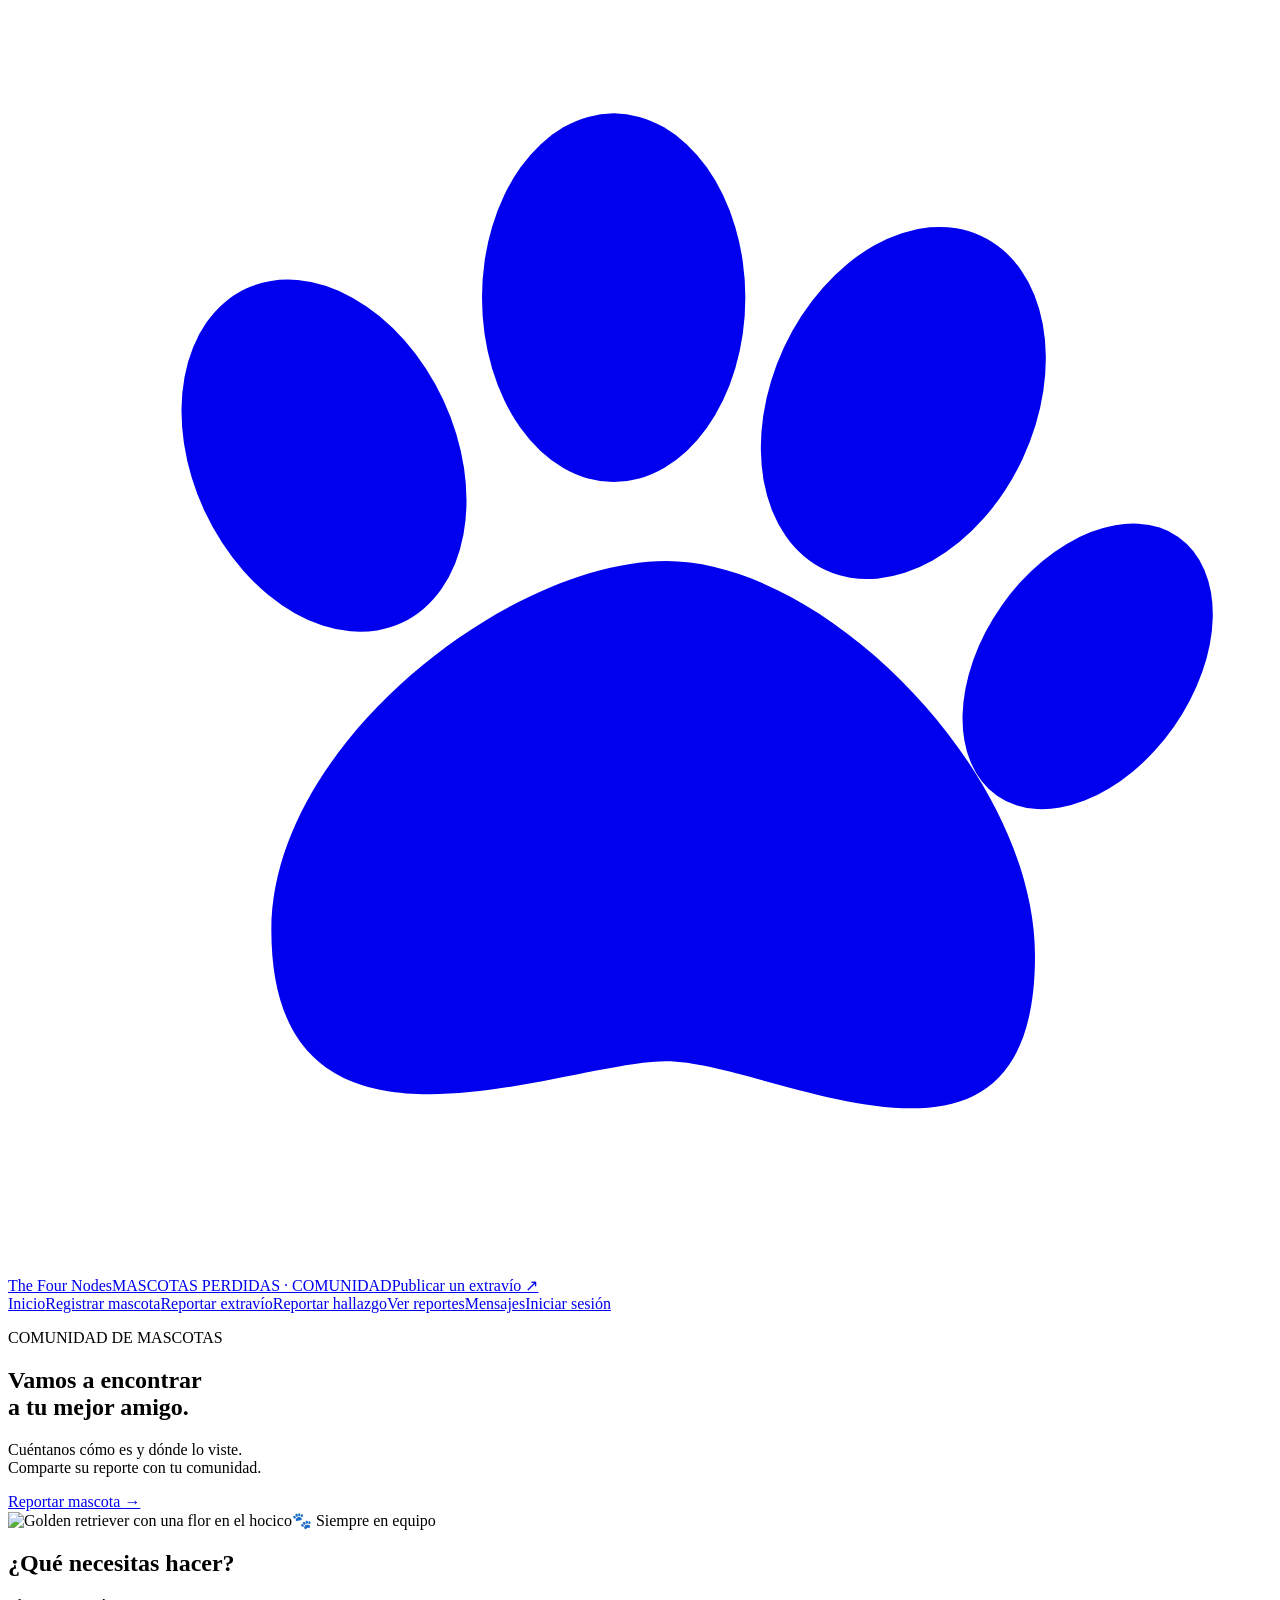
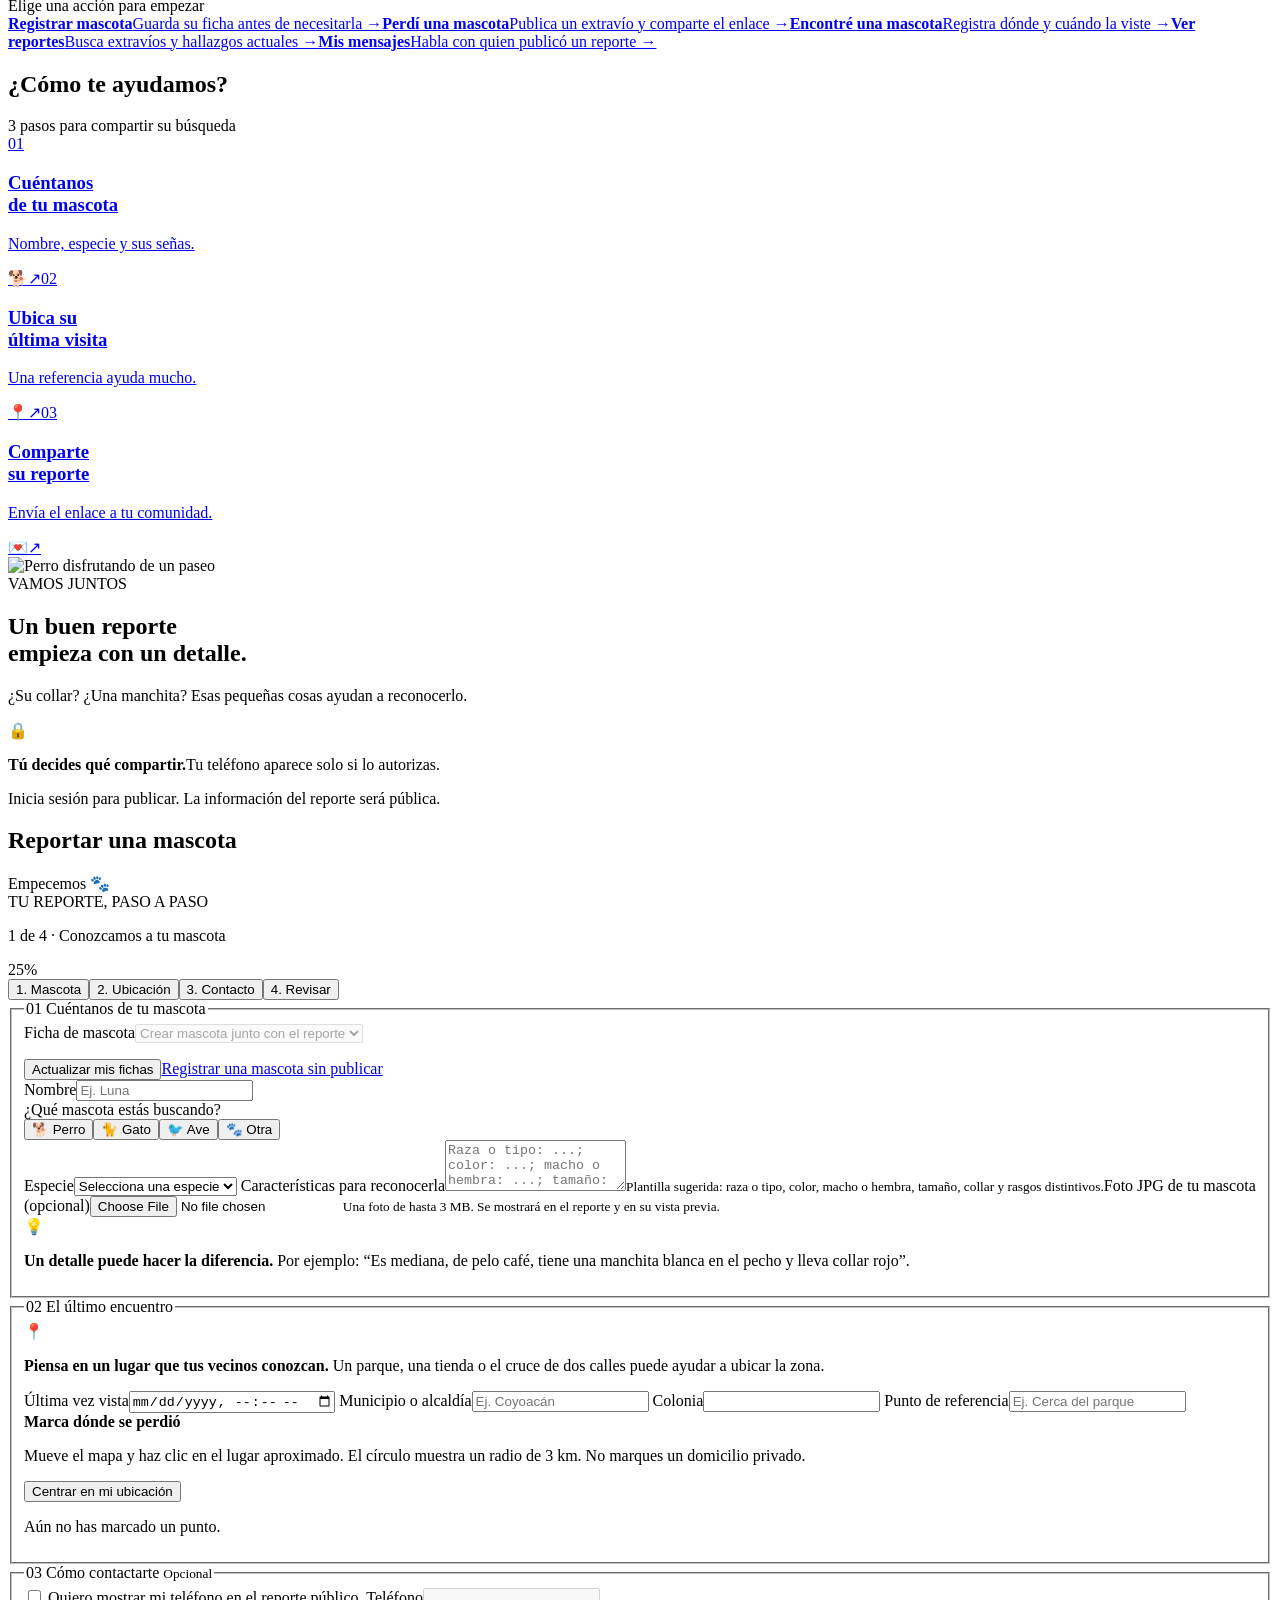
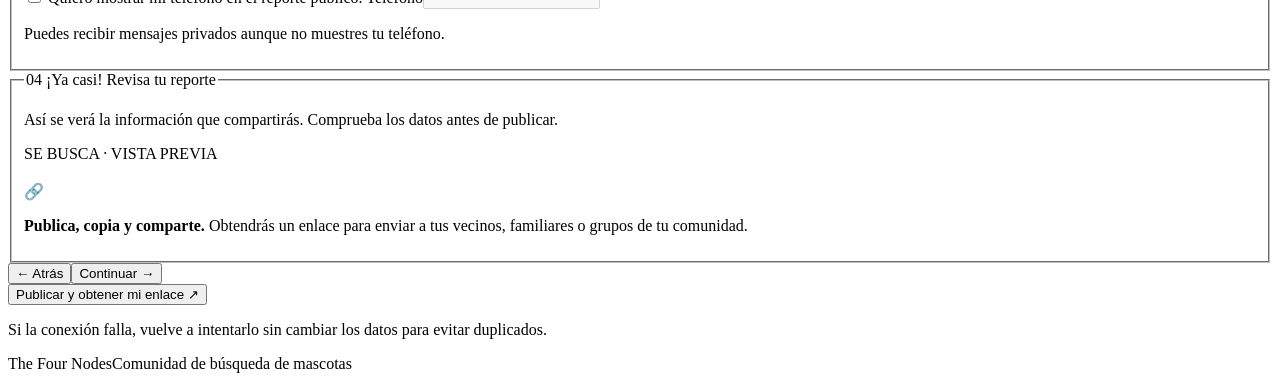
==== commit e906c0bc: "Mejorar navegación, acceso y fotos JPG en reportes" ====
--- a/app/web/static/index.html
+++ b/app/web/static/index.html
@@ -1,13 +1,13 @@
 <!doctype html>
 <html lang="es">
-<head><meta charset="utf-8"><meta name="viewport" content="width=device-width, initial-scale=1"><title>Publicar extravío · The Four Nodes</title><link rel="stylesheet" href="/web/vendor/leaflet/leaflet.css"><link rel="stylesheet" href="/web/style.css"><script src="/web/session.js" defer></script><script src="/web/app.js" defer></script><script src="/web/pets.js" defer></script><script src="/web/vendor/leaflet/leaflet.js" defer></script><script src="/web/map.js" defer></script></head>
+<head><meta charset="utf-8"><meta name="viewport" content="width=device-width, initial-scale=1"><title>Publicar extravío · The Four Nodes</title><link rel="stylesheet" href="/web/vendor/leaflet/leaflet.css"><link rel="stylesheet" href="/web/style.css?v=6"><script src="/web/session.js?v=6" defer></script><script src="/web/app.js?v=6" defer></script><script src="/web/pets.js" defer></script><script src="/web/vendor/leaflet/leaflet.js" defer></script><script src="/web/map.js?v=6" defer></script></head>
 <body class="home"><header><a class="brand" href="/"><span class="brand-icon"><svg viewBox="0 0 48 48" fill="currentColor" aria-hidden="true"><ellipse cx="12" cy="17" rx="5" ry="7" transform="rotate(-25 12 17)"/><ellipse cx="23" cy="11" rx="5" ry="7"/><ellipse cx="34" cy="15" rx="5" ry="7" transform="rotate(25 34 15)"/><ellipse cx="41" cy="25" rx="4" ry="6" transform="rotate(35 41 25)"/><path d="M10 35c0-7 9-14 15-14s14 8 14 15c0 10-10 4-14 4S10 45 10 35Z"/></svg></span> The Four Nodes<span class="brand-caption">MASCOTAS PERDIDAS &middot; COMUNIDAD</span></a><a class="nav-link" href="#publish-form">Publicar un extrav&iacute;o &#8599;</a></header>
-<main><nav class="section-nav" aria-label="Cuenta y comunidad"><a href="/comunidad">Entrar &middot; Hallazgos &middot; Alertas</a><span id="session-state"></span><button id="logout" type="button" hidden>Cerrar sesi&oacute;n</button></nav><details class="inline-account"><summary>Entrar o crear una cuenta para publicar</summary><form id="account-form"><label>Correo<input name="email" type="email" autocomplete="username" maxlength="254" required></label><label>Contrase&ntilde;a<input name="password" type="password" autocomplete="current-password" minlength="8" maxlength="1024" required></label><button type="submit" value="login">Entrar</button><button type="submit" value="register">Crear cuenta</button></form><p id="account-status" role="status" aria-live="polite"></p></details><nav class="section-nav" aria-label="Secciones"><a class="active" href="#inicio">Inicio</a><a href="#publish-form">Reportar mascota</a><a href="#como-funciona">C&oacute;mo funciona</a></nav><section id="inicio" class="app-welcome"><div><p class="section-kicker">COMUNIDAD DE MASCOTAS</p><h1>Vamos a encontrar<br>a tu mejor amigo.</h1><p>Cu&eacute;ntanos c&oacute;mo es y d&oacute;nde lo viste. <br>Comparte su reporte con tu comunidad.</p><a class="primary-link" href="#publish-form">Reportar mascota <span aria-hidden="true">&#8594;</span></a></div><div class="welcome-photo"><img src="/web/photos/golden.jpg" alt="Golden retriever con una flor en el hocico" fetchpriority="high"><span class="photo-tag">&#128062; Siempre en equipo</span></div></section><section class="how-section" id="como-funciona"><div class="section-title"><h2>&iquest;C&oacute;mo te ayudamos?</h2><span>3 pasos para compartir su b&uacute;squeda</span></div><div class="program-cards"><a class="program yellow" href="#publish-form"><span class="program-number">01</span><h3>Cu&eacute;ntanos<br>de tu mascota</h3><p>Nombre, especie y sus se&ntilde;as.</p><span class="program-icon" aria-hidden="true">&#128021;</span><span class="program-arrow" aria-hidden="true">&#8599;</span></a><a class="program blue" href="#publish-form"><span class="program-number">02</span><h3>Ubica su<br>&uacute;ltima visita</h3><p>Una referencia ayuda mucho.</p><span class="program-icon" aria-hidden="true">&#128205;</span><span class="program-arrow" aria-hidden="true">&#8599;</span></a><a class="program coral" href="#publish-form"><span class="program-number">03</span><h3>Comparte<br>su reporte</h3><p>Env&iacute;a el enlace a tu comunidad.</p><span class="program-icon" aria-hidden="true">&#128140;</span><span class="program-arrow" aria-hidden="true">&#8599;</span></a></div></section><section class="form-layout"><aside class="form-intro"><div class="companion-card"><img src="/web/photos/dog.jpg" alt="Perro disfrutando de un paseo" loading="lazy"><div><span class="section-kicker">VAMOS JUNTOS</span><h2>Un buen reporte<br>empieza con un detalle.</h2><p>&iquest;Su collar? &iquest;Una manchita? Esas peque&ntilde;as cosas ayudan a reconocerlo.</p></div></div><div class="privacy-card"><span aria-hidden="true">&#128274;</span><p><strong>T&uacute; decides qu&eacute; compartir.</strong>Tu tel&eacute;fono aparece solo si lo autorizas.</p></div><p class="demo-note">Inicia sesi&oacute;n para publicar. La informaci&oacute;n del reporte ser&aacute; p&uacute;blica.</p></aside><div class="form-content"><div class="form-heading"><h2>Reportar una mascota</h2><span>Empecemos &#128062;</span></div><form id="publish-form"><div class="wizard-top"><div><span class="wizard-kicker">TU REPORTE, PASO A PASO</span><p id="step-caption" aria-live="polite">1 de 4 &middot; Conozcamos a tu mascota</p></div><span id="step-percent">25%</span></div><div class="progress-track" role="progressbar" aria-label="Avance del reporte" aria-valuemin="0" aria-valuemax="100" aria-valuenow="25"><span id="progress-fill"></span></div><nav class="wizard-tabs" aria-label="Pasos del reporte"><button type="button" data-go="0" aria-current="step">1. Mascota</button><button type="button" data-go="1">2. Ubicaci&oacute;n</button><button type="button" data-go="2">3. Contacto</button><button type="button" data-go="3">4. Revisar</button></nav>
+<main><nav class="site-bar" aria-label="Navegación principal"><a href="/comunidad#overview">Inicio</a><a href="/comunidad#pets">Registrar mascota</a><a class="active" href="/#publish-form">Reportar extravío</a><a href="/comunidad#found">Reportar hallazgo</a><a href="/comunidad#browse">Ver reportes</a><a href="/comunidad#messages">Mensajes</a><span id="session-state" role="status"></span><a data-login-link href="/cuenta">Iniciar sesión</a><button id="logout" type="button" hidden>Cerrar sesión</button></nav><section id="inicio" class="app-welcome"><div><p class="section-kicker">COMUNIDAD DE MASCOTAS</p><h1>Vamos a encontrar<br>a tu mejor amigo.</h1><p>Cu&eacute;ntanos c&oacute;mo es y d&oacute;nde lo viste. <br>Comparte su reporte con tu comunidad.</p><a class="primary-link" href="#publish-form">Reportar mascota <span aria-hidden="true">&#8594;</span></a></div><div class="welcome-photo"><img src="/web/photos/golden.jpg" alt="Golden retriever con una flor en el hocico" fetchpriority="high"><span class="photo-tag">&#128062; Siempre en equipo</span></div></section><section class="quick-section" aria-labelledby="quick-title"><div class="section-title"><h2 id="quick-title">¿Qué necesitas hacer?</h2><span>Elige una acción para empezar</span></div><div class="quick-grid"><a href="/comunidad#pets"><strong>Registrar mascota</strong><span>Guarda su ficha antes de necesitarla →</span></a><a href="/#publish-form"><strong>Perdí una mascota</strong><span>Publica un extravío y comparte el enlace →</span></a><a href="/comunidad#found"><strong>Encontré una mascota</strong><span>Registra dónde y cuándo la viste →</span></a><a href="/comunidad#browse"><strong>Ver reportes</strong><span>Busca extravíos y hallazgos actuales →</span></a><a href="/comunidad#messages"><strong>Mis mensajes</strong><span>Habla con quien publicó un reporte →</span></a></div></section><section class="how-section" id="como-funciona"><div class="section-title"><h2>&iquest;C&oacute;mo te ayudamos?</h2><span>3 pasos para compartir su b&uacute;squeda</span></div><div class="program-cards"><a class="program yellow" href="#publish-form"><span class="program-number">01</span><h3>Cu&eacute;ntanos<br>de tu mascota</h3><p>Nombre, especie y sus se&ntilde;as.</p><span class="program-icon" aria-hidden="true">&#128021;</span><span class="program-arrow" aria-hidden="true">&#8599;</span></a><a class="program blue" href="#publish-form"><span class="program-number">02</span><h3>Ubica su<br>&uacute;ltima visita</h3><p>Una referencia ayuda mucho.</p><span class="program-icon" aria-hidden="true">&#128205;</span><span class="program-arrow" aria-hidden="true">&#8599;</span></a><a class="program coral" href="#publish-form"><span class="program-number">03</span><h3>Comparte<br>su reporte</h3><p>Env&iacute;a el enlace a tu comunidad.</p><span class="program-icon" aria-hidden="true">&#128140;</span><span class="program-arrow" aria-hidden="true">&#8599;</span></a></div></section><section class="form-layout"><aside class="form-intro"><div class="companion-card"><img src="/web/photos/dog.jpg" alt="Perro disfrutando de un paseo" loading="lazy"><div><span class="section-kicker">VAMOS JUNTOS</span><h2>Un buen reporte<br>empieza con un detalle.</h2><p>&iquest;Su collar? &iquest;Una manchita? Esas peque&ntilde;as cosas ayudan a reconocerlo.</p></div></div><div class="privacy-card"><span aria-hidden="true">&#128274;</span><p><strong>T&uacute; decides qu&eacute; compartir.</strong>Tu tel&eacute;fono aparece solo si lo autorizas.</p></div><p class="demo-note">Inicia sesi&oacute;n para publicar. La informaci&oacute;n del reporte ser&aacute; p&uacute;blica.</p></aside><div class="form-content"><div class="form-heading"><h2>Reportar una mascota</h2><span>Empecemos &#128062;</span></div><form id="publish-form"><div class="wizard-top"><div><span class="wizard-kicker">TU REPORTE, PASO A PASO</span><p id="step-caption" aria-live="polite">1 de 4 &middot; Conozcamos a tu mascota</p></div><span id="step-percent">25%</span></div><div class="progress-track" role="progressbar" aria-label="Avance del reporte" aria-valuemin="0" aria-valuemax="100" aria-valuenow="25"><span id="progress-fill"></span></div><nav class="wizard-tabs" aria-label="Pasos del reporte"><button type="button" data-go="0" aria-current="step">1. Mascota</button><button type="button" data-go="1">2. Ubicaci&oacute;n</button><button type="button" data-go="2">3. Contacto</button><button type="button" data-go="3">4. Revisar</button></nav>
 <fieldset class="wizard-panel"><legend><span class="step-number">01</span> Cu&eacute;ntanos de tu mascota</legend>
 <div class="wide saved-pets"><label>Ficha de mascota<select id="saved-pet" name="pet_id" disabled><option value="">Crear mascota junto con el reporte</option></select></label><p id="pets-status" role="status" aria-live="polite"></p><button id="refresh-pets" type="button">Actualizar mis fichas</button><a href="/comunidad#pets">Registrar una mascota sin publicar</a></div>
 <label>Nombre<input name="name" required maxlength="100" autocomplete="off" placeholder="Ej. Luna"></label>
 <div class="species-picker wide"><span>&iquest;Qu&eacute; mascota est&aacute;s buscando?</span><div class="species-options"><button type="button" data-species="perro"><span>&#128021;</span> Perro</button><button type="button" data-species="gato"><span>&#128008;</span> Gato</button><button type="button" data-species="ave"><span>&#128038;</span> Ave</button><button type="button" data-species="otro"><span>&#128062;</span> Otra</button></div></div><label>Especie<select name="species" required><option value="">Selecciona una especie</option><option>perro</option><option>gato</option><option>ave</option><option>otro</option></select></label>
-<label class="wide">Características para reconocerla<textarea name="traits" required maxlength="500" rows="3" placeholder="Ej. Mediana, pelo caf&eacute; y collar rojo"></textarea><small>Incluye su tama&ntilde;o, color, collar y alguna se&ntilde;a particular.</small></label><div class="tip-card wide"><span>&#128161;</span><p><strong>Un detalle puede hacer la diferencia.</strong> Por ejemplo: &ldquo;Es mediana, de pelo caf&eacute;, tiene una manchita blanca en el pecho y lleva collar rojo&rdquo;.</p></div></fieldset>
+<label class="wide">Características para reconocerla<textarea name="traits" required maxlength="500" rows="3" placeholder="Raza o tipo: ...; color: ...; macho o hembra: ...; tamaño: ...; rasgo distintivo: ...; collar: ..."></textarea><small>Plantilla sugerida: raza o tipo, color, macho o hembra, tamaño, collar y rasgos distintivos.</small></label><label class="wide upload-field">Foto JPG de tu mascota (opcional)<input type="file" name="photo" accept="image/jpeg,.jpg,.jpeg"><small>Una foto de hasta 3 MB. Se mostrará en el reporte y en su vista previa.</small></label><div class="tip-card wide"><span>&#128161;</span><p><strong>Un detalle puede hacer la diferencia.</strong> Por ejemplo: &ldquo;Es mediana, de pelo caf&eacute;, tiene una manchita blanca en el pecho y lleva collar rojo&rdquo;.</p></div></fieldset>
 <fieldset class="wizard-panel"><legend><span class="step-number">02</span> El &uacute;ltimo encuentro</legend><div class="tip-card wide"><span>&#128205;</span><p><strong>Piensa en un lugar que tus vecinos conozcan.</strong> Un parque, una tienda o el cruce de dos calles puede ayudar a ubicar la zona.</p></div>
 <label>Última vez vista<input type="datetime-local" name="seen_at" required></label>
 <label>Municipio o alcaldía<input name="municipality" required maxlength="120" placeholder="Ej. Coyoacán"></label>
@@ -16,7 +16,7 @@
 <fieldset class="wizard-panel"><legend><span class="step-number">03</span> C&oacute;mo contactarte <small>Opcional</small></legend>
 <label class="check wide"><input type="checkbox" name="show_phone"> Quiero mostrar mi teléfono en el reporte público.</label>
 <label>Teléfono<input type="tel" name="public_phone" maxlength="32" autocomplete="tel" disabled></label>
-<p>Solo se enviará y mostrará si autorizas compartirlo.</p></fieldset>
+<p>Puedes recibir mensajes privados aunque no muestres tu teléfono.</p></fieldset>
 <fieldset class="wizard-panel review-panel"><legend><span class="step-number">04</span> &iexcl;Ya casi! Revisa tu reporte</legend><p class="wide review-intro">As&iacute; se ver&aacute; la informaci&oacute;n que compartir&aacute;s. Comprueba los datos antes de publicar.</p><div class="review-card wide"><span class="review-label">SE BUSCA &middot; VISTA PREVIA</span><h3 id="review-name"></h3><p id="review-traits"></p><dl id="review-details"></dl></div><div class="tip-card wide"><span>&#128279;</span><p><strong>Publica, copia y comparte.</strong> Obtendr&aacute;s un enlace para enviar a tus vecinos, familiares o grupos de tu comunidad.</p></div></fieldset><div class="wizard-actions"><button id="wizard-back" type="button">&#8592; Atr&aacute;s</button><button id="wizard-next" type="button">Continuar &#8594;</button></div><div id="status" role="status" aria-live="polite" tabindex="-1"></div>
 <button type="submit">Publicar y obtener mi enlace <span aria-hidden="true">&#8599;</span></button><p class="hint">Si la conexión falla, vuelve a intentarlo sin cambiar los datos para evitar duplicados.</p>
 </form>
